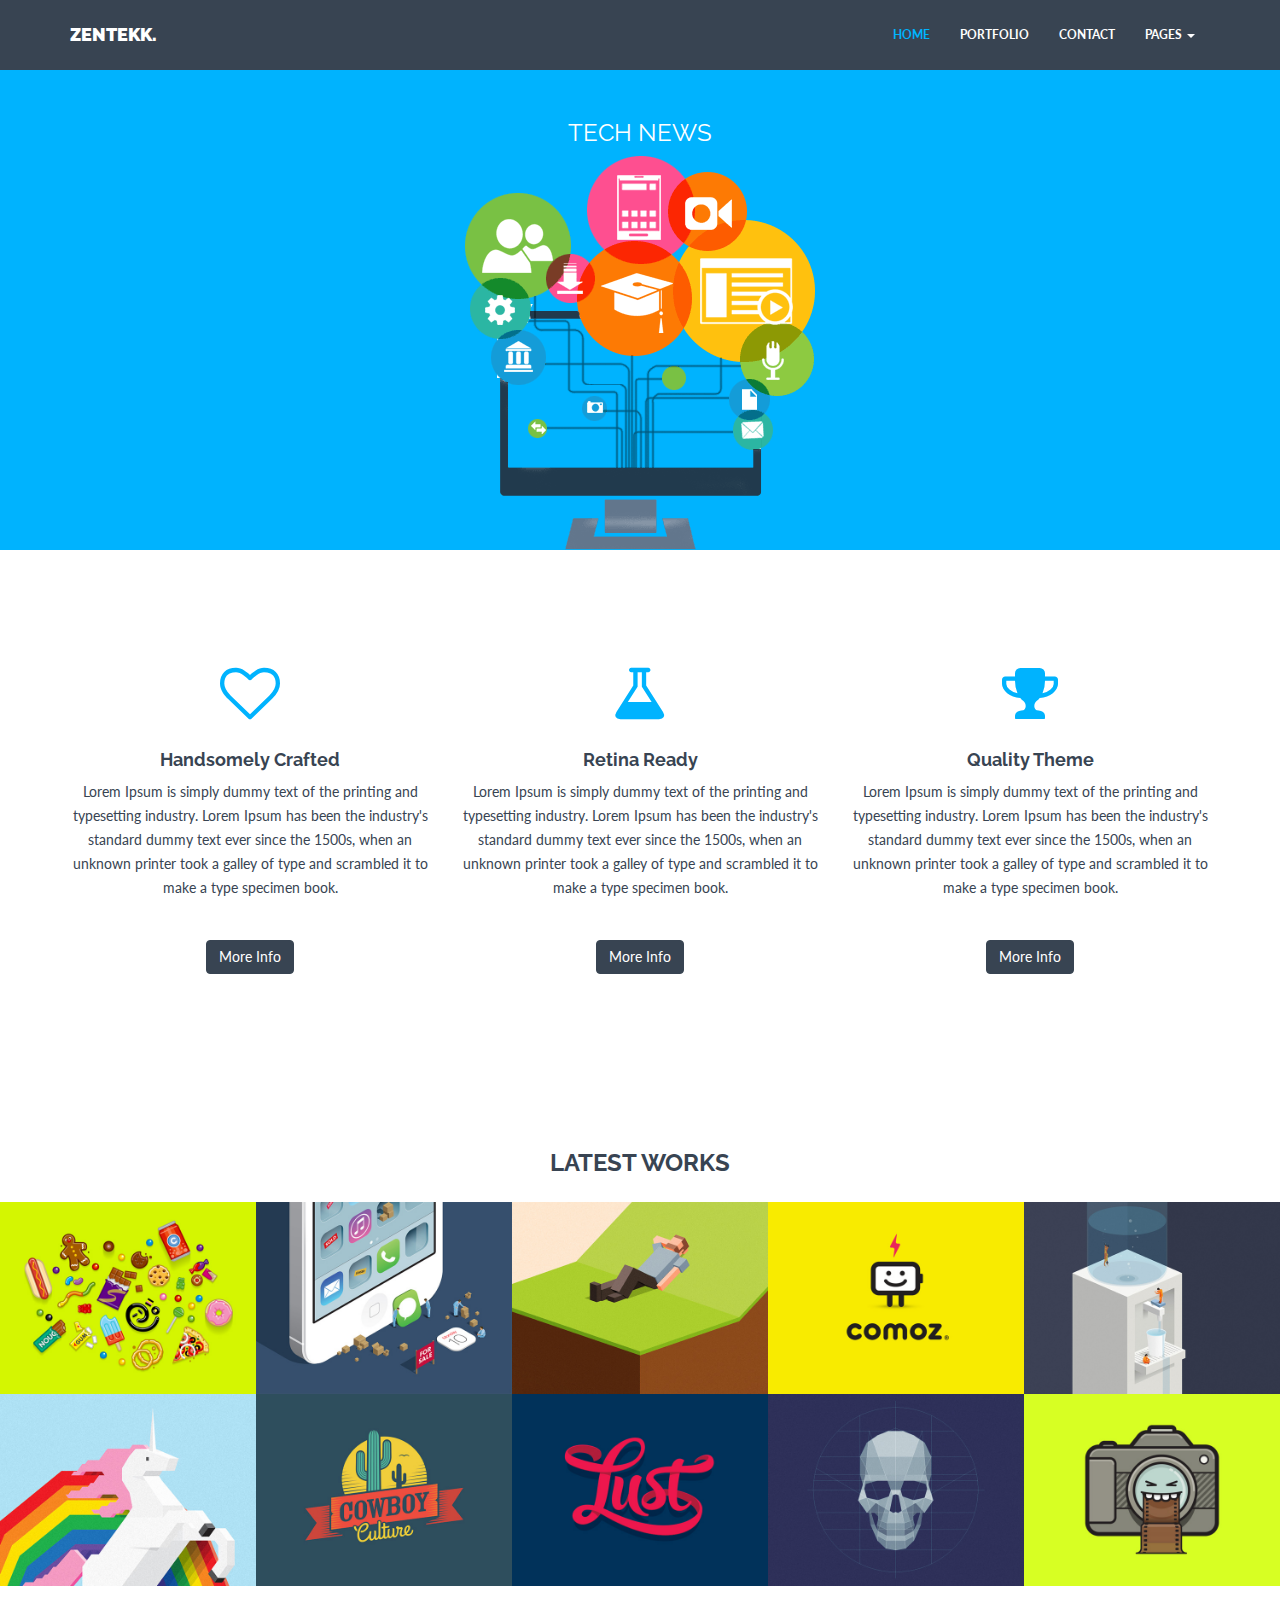
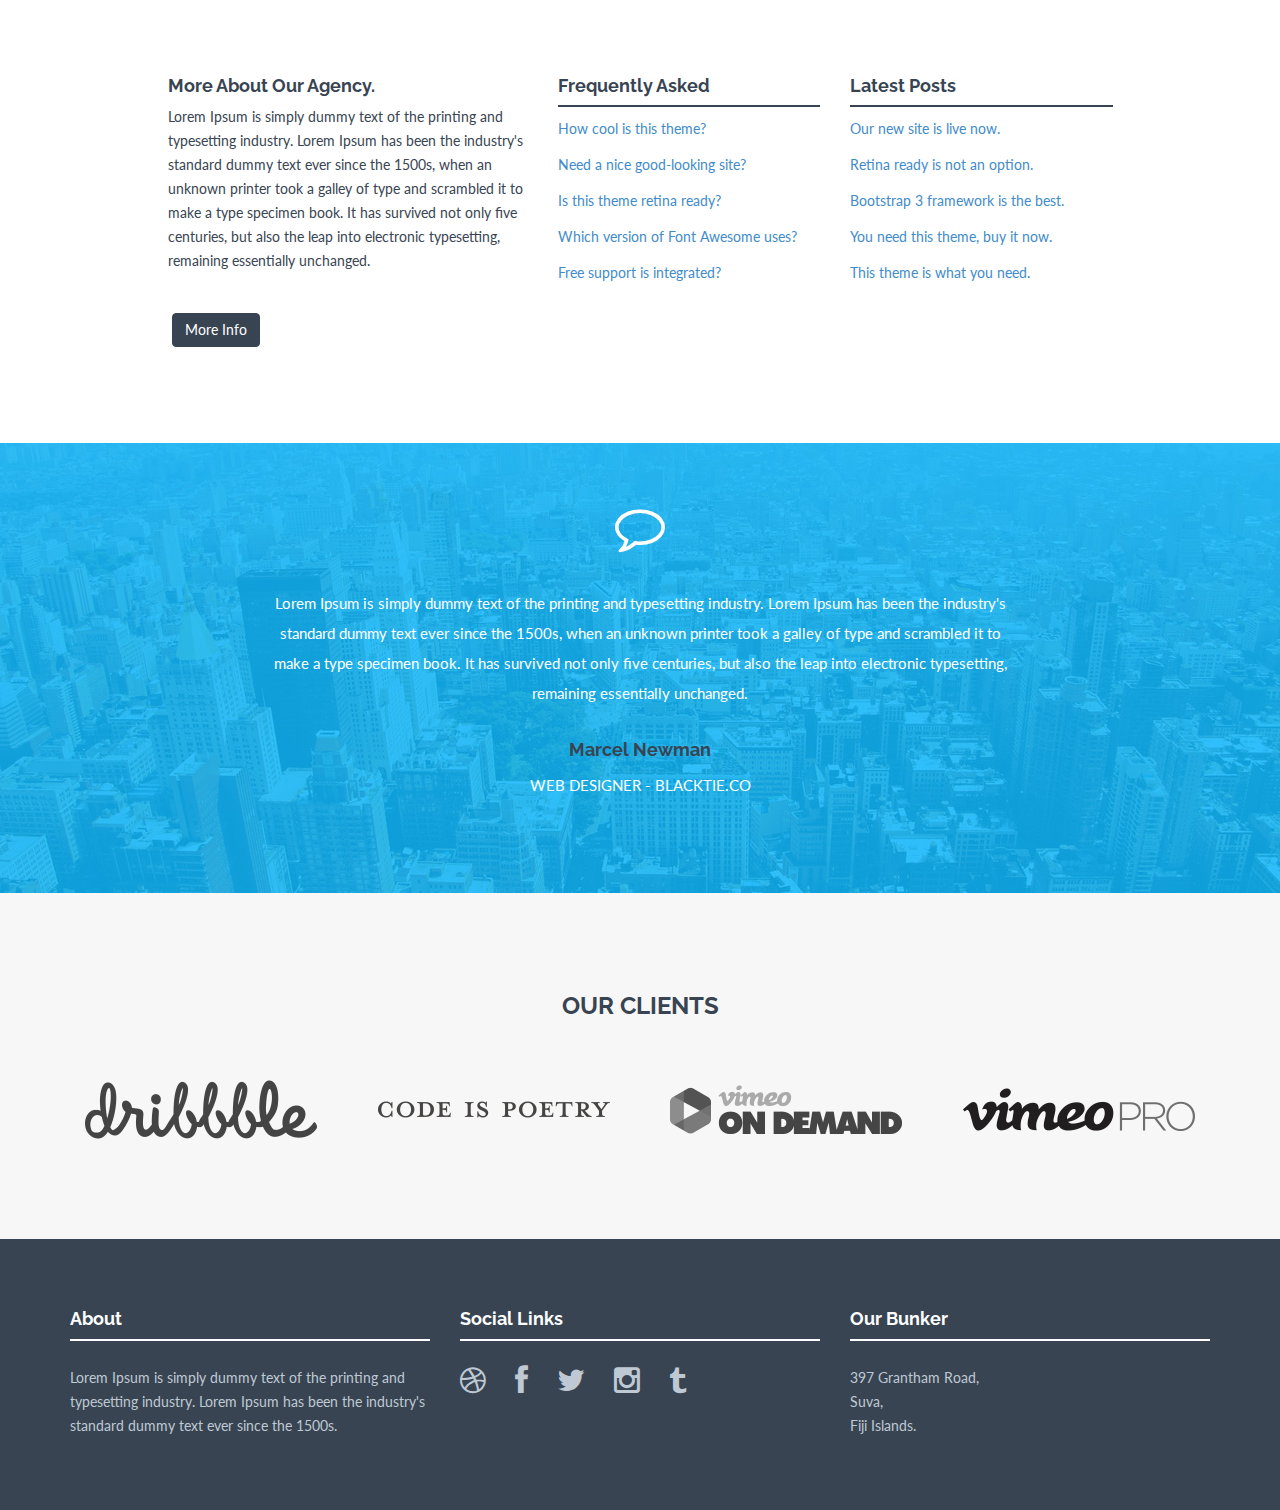
==== index.html @ c306ca48 "web" ====
<!DOCTYPE html>
<html lang="en">
  <head>
    <meta charset="utf-8">
    <meta http-equiv="X-UA-Compatible" content="IE=edge">
    <meta name="viewport" content="width=device-width, initial-scale=1">
    <meta name="description" content="">
    <meta name="author" content="">
    <link rel="shortcut icon" href="assets/ico/favicon.ico">

    <title>Zentekk by: Zainal Ali</title>

    <!-- Bootstrap core CSS -->
    <link href="assets/css/bootstrap.css" rel="stylesheet">

    <!-- Custom styles for this template -->
    <link href="assets/css/style.css" rel="stylesheet">
    <link href="assets/css/font-awesome.min.css" rel="stylesheet">


    <!-- Just for debugging purposes. Don't actually copy this line! -->
    <!--[if lt IE 9]><script src="../../assets/js/ie8-responsive-file-warning.js"></script><![endif]-->

    <!-- HTML5 shim and Respond.js IE8 support of HTML5 elements and media queries -->
    <!--[if lt IE 9]>
      <script src="https://oss.maxcdn.com/libs/html5shiv/3.7.0/html5shiv.js"></script>
      <script src="https://oss.maxcdn.com/libs/respond.js/1.4.2/respond.min.js"></script>
    <![endif]-->
    
    <script src="assets/js/modernizr.js"></script>
  </head>

  <body>

    <!-- Fixed navbar -->
    <div class="navbar navbar-default navbar-fixed-top" role="navigation">
      <div class="container">
        <div class="navbar-header">
          <button type="button" class="navbar-toggle" data-toggle="collapse" data-target=".navbar-collapse">
            <span class="sr-only">Toggle navigation</span>
            <span class="icon-bar"></span>
            <span class="icon-bar"></span>
            <span class="icon-bar"></span>
          </button>
          <a class="navbar-brand" href="index.html">ZENTEKK.</a>
        </div>
        <div class="navbar-collapse collapse navbar-right">
          <ul class="nav navbar-nav">
            <li class="active"><a href="index.html">HOME</a></li>
            <li><a href="portfolio.html">PORTFOLIO</a></li>
            <li><a href="contact.html">CONTACT</a></li>
            <li class="dropdown">
              <a href="#" class="dropdown-toggle" data-toggle="dropdown">PAGES <b class="caret"></b></a>
              <ul class="dropdown-menu">
                <li><a href="blog.html">BLOG</a></li>
                <li><a href="single-post.html">SINGLE POST</a></li>
                <li><a href="portfolio.html">PORTFOLIO</a></li>
                <li><a href="single-project.html">SINGLE PROJECT</a></li>
              </ul>
            </li>
          </ul>
        </div><!--/.nav-collapse -->
      </div>
    </div>

	<!-- *****************************************************************************************************************
	 HEADERWRAP
	 ***************************************************************************************************************** -->
	<div id="headerwrap">
	    <div class="container">
			<div class="row">
				<div class="col-lg-8 col-lg-offset-2">
					<h3>TECH NEWS</h3>				
				</div>
				<div class="col-lg-8 col-lg-offset-2 himg">
					<img src="assets/img/browser.png" class="img-responsive">
				</div>
			</div><!-- /row -->
	    </div> <!-- /container -->
	</div><!-- /headerwrap -->

	<!-- *****************************************************************************************************************
	 SERVICE LOGOS
	 ***************************************************************************************************************** -->
	 <div id="service">
	 	<div class="container">
 			<div class="row centered">
 				<div class="col-md-4">
 					<i class="fa fa-heart-o"></i>
 					<h4>Handsomely Crafted</h4>
 					<p>Lorem Ipsum is simply dummy text of the printing and typesetting industry. Lorem Ipsum has been the industry's standard dummy text ever since the 1500s, when an unknown printer took a galley of type and scrambled it to make a type specimen book.</p>
 					<p><br/><a href="#" class="btn btn-theme">More Info</a></p>
 				</div>
 				<div class="col-md-4">
 					<i class="fa fa-flask"></i>
 					<h4>Retina Ready</h4>
 					<p>Lorem Ipsum is simply dummy text of the printing and typesetting industry. Lorem Ipsum has been the industry's standard dummy text ever since the 1500s, when an unknown printer took a galley of type and scrambled it to make a type specimen book.</p>
 					<p><br/><a href="#" class="btn btn-theme">More Info</a></p>
 				</div>
 				<div class="col-md-4">
 					<i class="fa fa-trophy"></i>
 					<h4>Quality Theme</h4>
 					<p>Lorem Ipsum is simply dummy text of the printing and typesetting industry. Lorem Ipsum has been the industry's standard dummy text ever since the 1500s, when an unknown printer took a galley of type and scrambled it to make a type specimen book.</p>
 					<p><br/><a href="#" class="btn btn-theme">More Info</a></p>
 				</div>		 				
	 		</div>
	 	</div><! --/container -->
	 </div><! --/service -->
	 
	<!-- *****************************************************************************************************************
	 PORTFOLIO SECTION
	 ***************************************************************************************************************** -->
	 <div id="portfoliowrap">
        <h3>LATEST WORKS</h3>

        <div class="portfolio-centered">
            <div class="recentitems portfolio">
				<div class="portfolio-item graphic-design">
					<div class="he-wrap tpl6">
					<img src="assets/img/portfolio/portfolio_09.jpg" alt="">
						<div class="he-view">
							<div class="bg a0" data-animate="fadeIn">
                                <h3 class="a1" data-animate="fadeInDown">A Graphic Design Item</h3>
                                <a data-rel="prettyPhoto" href="assets/img/portfolio/portfolio_09.jpg" class="dmbutton a2" data-animate="fadeInUp"><i class="fa fa-search"></i></a>
                                <a href="single-project.html" class="dmbutton a2" data-animate="fadeInUp"><i class="fa fa-link"></i></a>
                        	</div><!-- he bg -->
						</div><!-- he view -->		
					</div><!-- he wrap -->
				</div><!-- end col-12 -->
                            
                <div class="portfolio-item web-design">
                    <div class="he-wrap tpl6">
					<img src="assets/img/portfolio/portfolio_02.jpg" alt="">
						<div class="he-view">
							<div class="bg a0" data-animate="fadeIn">
                                <h3 class="a1" data-animate="fadeInDown">A Web Design Item</h3>
                                <a data-rel="prettyPhoto" href="assets/img/portfolio/portfolio_02.jpg" class="dmbutton a2" data-animate="fadeInUp"><i class="fa fa-search"></i></a>
                                <a href="single-project.html" class="dmbutton a2" data-animate="fadeInUp"><i class="fa fa-link"></i></a>
                        	</div><!-- he bg -->
						</div><!-- he view -->		
					</div><!-- he wrap -->
				</div><!-- end col-12 -->
        
                <div class="portfolio-item graphic-design">
                    <div class="he-wrap tpl6">
					<img src="assets/img/portfolio/portfolio_03.jpg" alt="">
						<div class="he-view">
							<div class="bg a0" data-animate="fadeIn">
                                <h3 class="a1" data-animate="fadeInDown">A Graphic Design Item</h3>
                                <a data-rel="prettyPhoto" href="assets/img/portfolio/portfolio_03.jpg" class="dmbutton a2" data-animate="fadeInUp"><i class="fa fa-search"></i></a>
                                <a href="single-project.html" class="dmbutton a2" data-animate="fadeInUp"><i class="fa fa-link"></i></a>
                        	</div><!-- he bg -->
						</div><!-- he view -->		
					</div><!-- he wrap -->
				</div><!-- end col-12 -->
        
                <div class="portfolio-item graphic-design">
                    <div class="he-wrap tpl6">
					<img src="assets/img/portfolio/portfolio_04.jpg" alt="">
						<div class="he-view">
							<div class="bg a0" data-animate="fadeIn">
                                <h3 class="a1" data-animate="fadeInDown">A Graphic Design Item</h3>
                                <a data-rel="prettyPhoto" href="assets/img/portfolio/portfolio_04.jpg" class="dmbutton a2" data-animate="fadeInUp"><i class="fa fa-search"></i></a>
                                <a href="single-project.html" class="dmbutton a2" data-animate="fadeInUp"><i class="fa fa-link"></i></a>
                        	</div><!-- he bg -->
						</div><!-- he view -->		
					</div><!-- he wrap -->
				</div><!-- end col-12 -->
                                        
                <div class="portfolio-item books">
                    <div class="he-wrap tpl6">
					<img src="assets/img/portfolio/portfolio_05.jpg" alt="">
						<div class="he-view">
							<div class="bg a0" data-animate="fadeIn">
                                <h3 class="a1" data-animate="fadeInDown">A Book Design Item</h3>
                                <a data-rel="prettyPhoto" href="assets/img/portfolio/portfolio_05.jpg" class="dmbutton a2" data-animate="fadeInUp"><i class="fa fa-search"></i></a>
                                <a href="single-project.html" class="dmbutton a2" data-animate="fadeInUp"><i class="fa fa-link"></i></a>
                        	</div><!-- he bg -->
						</div><!-- he view -->		
					</div><!-- he wrap -->
				</div><!-- end col-12 -->
                                        
                <div class="portfolio-item graphic-design">
                    <div class="he-wrap tpl6">
					<img src="assets/img/portfolio/portfolio_06.jpg" alt="">
						<div class="he-view">
							<div class="bg a0" data-animate="fadeIn">
                                <h3 class="a1" data-animate="fadeInDown">A Graphic Design Item</h3>
                                <a data-rel="prettyPhoto" href="assets/img/portfolio/portfolio_06.jpg" class="dmbutton a2" data-animate="fadeInUp"><i class="fa fa-search"></i></a>
                                <a href="single-project.html" class="dmbutton a2" data-animate="fadeInUp"><i class="fa fa-link"></i></a>
                        	</div><!-- he bg -->
						</div><!-- he view -->		
					</div><!-- he wrap -->
				</div><!-- end col-12 -->
                    
                <div class="portfolio-item books">
                    <div class="he-wrap tpl6">
					<img src="assets/img/portfolio/portfolio_07.jpg" alt="">
						<div class="he-view">
							<div class="bg a0" data-animate="fadeIn">
                                <h3 class="a1" data-animate="fadeInDown">A Book Design Item</h3>
                                <a data-rel="prettyPhoto" href="assets/img/portfolio/portfolio_07.jpg" class="dmbutton a2" data-animate="fadeInUp"><i class="fa fa-search"></i></a>
                                <a href="single-project.html" class="dmbutton a2" data-animate="fadeInUp"><i class="fa fa-link"></i></a>
                        	</div><!-- he bg -->
						</div><!-- he view -->		
					</div><!-- he wrap -->
				</div><!-- end col-12 -->
                    
                <div class="portfolio-item graphic-design">
                    <div class="he-wrap tpl6">
					<img src="assets/img/portfolio/portfolio_08.jpg" alt="">
						<div class="he-view">
							<div class="bg a0" data-animate="fadeIn">
                                <h3 class="a1" data-animate="fadeInDown">A Graphic Design Item</h3>
                                <a data-rel="prettyPhoto" href="assets/img/portfolio/portfolio_08.jpg" class="dmbutton a2" data-animate="fadeInUp"><i class="fa fa-search"></i></a>
                                <a href="single-project.html" class="dmbutton a2" data-animate="fadeInUp"><i class="fa fa-link"></i></a>
                        	</div><!-- he bg -->
						</div><!-- he view -->		
					</div><!-- he wrap -->
				</div><!-- end col-12 -->
                                        
                <div class="portfolio-item web-design">
                    <div class="he-wrap tpl6">
					<img src="assets/img/portfolio/portfolio_01.jpg" alt="">
						<div class="he-view">
							<div class="bg a0" data-animate="fadeIn">
                                <h3 class="a1" data-animate="fadeInDown">A Web Design Item</h3>
                                <a data-rel="prettyPhoto" href="assets/img/portfolio/portfolio_01.jpg" class="dmbutton a2" data-animate="fadeInUp"><i class="fa fa-search"></i></a>
                                <a href="single-project.html" class="dmbutton a2" data-animate="fadeInUp"><i class="fa fa-link"></i></a>
                        	</div><!-- he bg -->
						</div><!-- he view -->		
					</div><!-- he wrap -->
				</div><!-- end col-12 -->
    
			<div class="portfolio-item books">
                <div class="he-wrap tpl6">
					<img src="assets/img/portfolio/portfolio_10.jpg" alt="">
						<div class="he-view">
							<div class="bg a0" data-animate="fadeIn">
                                <h3 class="a1" data-animate="fadeInDown">A Book Design Item</h3>
                                <a data-rel="prettyPhoto" href="assets/img/portfolio/portfolio_10.jpg" class="dmbutton a2" data-animate="fadeInUp"><i class="fa fa-search"></i></a>
                                <a href="single-project.html" class="dmbutton a2" data-animate="fadeInUp"><i class="fa fa-link"></i></a>
                        	</div><!-- he bg -->
						</div><!-- he view -->		
					</div><!-- he wrap -->
				</div><!-- end col-12 -->
                    
            </div><!-- portfolio -->
        </div><!-- portfolio container -->
	 </div><!--/Portfoliowrap -->
	 
	 
	<!-- *****************************************************************************************************************
	 MIDDLE CONTENT
	 ***************************************************************************************************************** -->

	 <div class="container mtb">
	 	<div class="row">
	 		<div class="col-lg-4 col-lg-offset-1">
		 		<h4>More About Our Agency.</h4>
		 		<p>Lorem Ipsum is simply dummy text of the printing and typesetting industry. Lorem Ipsum has been the industry's standard dummy text ever since the 1500s, when an unknown printer took a galley of type and scrambled it to make a type specimen book. It has survived not only five centuries, but also the leap into electronic typesetting, remaining essentially unchanged. </p>
 				<p><br/><a href="about.html" class="btn btn-theme">More Info</a></p>
	 		</div>
	 		
	 		<div class="col-lg-3">
	 			<h4>Frequently Asked</h4>
	 			<div class="hline"></div>
	 			<p><a href="#">How cool is this theme?</a></p>
	 			<p><a href="#">Need a nice good-looking site?</a></p>
	 			<p><a href="#">Is this theme retina ready?</a></p>
	 			<p><a href="#">Which version of Font Awesome uses?</a></p>
	 			<p><a href="#">Free support is integrated?</a></p>
	 		</div>
	 		
	 		<div class="col-lg-3">
	 			<h4>Latest Posts</h4>
	 			<div class="hline"></div>
	 			<p><a href="single-post.html">Our new site is live now.</a></p>
	 			<p><a href="single-post.html">Retina ready is not an option.</a></p>
	 			<p><a href="single-post.html">Bootstrap 3 framework is the best.</a></p>
	 			<p><a href="single-post.html">You need this theme, buy it now.</a></p>
	 			<p><a href="single-post.html">This theme is what you need.</a></p>
	 		</div>
	 		
	 	</div><! --/row -->
	 </div><! --/container -->
	 
	<!-- *****************************************************************************************************************
	 TESTIMONIALS
	 ***************************************************************************************************************** -->
	 <div id="twrap">
	 	<div class="container centered">
	 		<div class="row">
	 			<div class="col-lg-8 col-lg-offset-2">
	 			<i class="fa fa-comment-o"></i>
	 			<p>Lorem Ipsum is simply dummy text of the printing and typesetting industry. Lorem Ipsum has been the industry's standard dummy text ever since the 1500s, when an unknown printer took a galley of type and scrambled it to make a type specimen book. It has survived not only five centuries, but also the leap into electronic typesetting, remaining essentially unchanged.</p>
	 			<h4><br/>Marcel Newman</h4>
	 			<p>WEB DESIGNER - BLACKTIE.CO</p>
	 			</div>
	 		</div><! --/row -->
	 	</div><! --/container -->
	 </div><! --/twrap -->
	 
	<!-- *****************************************************************************************************************
	 OUR CLIENTS
	 ***************************************************************************************************************** -->
	 <div id="cwrap">
		 <div class="container">
		 	<div class="row centered">
			 	<h3>OUR CLIENTS</h3>
			 	<div class="col-lg-3 col-md-3 col-sm-3">
			 		<img src="assets/img/clients/client01.png" class="img-responsive">
			 	</div>
			 	<div class="col-lg-3 col-md-3 col-sm-3">
			 		<img src="assets/img/clients/client02.png" class="img-responsive">
			 	</div>
			 	<div class="col-lg-3 col-md-3 col-sm-3">
			 		<img src="assets/img/clients/client03.png" class="img-responsive">
			 	</div>
			 	<div class="col-lg-3 col-md-3 col-sm-3">
			 		<img src="assets/img/clients/client04.png" class="img-responsive">
			 	</div>
		 	</div><! --/row -->
		 </div><! --/container -->
	 </div><! --/cwrap -->

	<!-- *****************************************************************************************************************
	 FOOTER
	 ***************************************************************************************************************** -->
	 <div id="footerwrap">
	 	<div class="container">
		 	<div class="row">
		 		<div class="col-lg-4">
		 			<h4>About</h4>
		 			<div class="hline-w"></div>
		 			<p>Lorem Ipsum is simply dummy text of the printing and typesetting industry. Lorem Ipsum has been the industry's standard dummy text ever since the 1500s.</p>
		 		</div>
		 		<div class="col-lg-4">
		 			<h4>Social Links</h4>
		 			<div class="hline-w"></div>
		 			<p>
		 				<a href="#"><i class="fa fa-dribbble"></i></a>
		 				<a href="#"><i class="fa fa-facebook"></i></a>
		 				<a href="#"><i class="fa fa-twitter"></i></a>
		 				<a href="#"><i class="fa fa-instagram"></i></a>
		 				<a href="#"><i class="fa fa-tumblr"></i></a>
		 			</p>
		 		</div>
		 		<div class="col-lg-4">
		 			<h4>Our Bunker</h4>
		 			<div class="hline-w"></div>
		 			<p>
		 				397 Grantham Road,<br/>
		 				Suva,<br/>
		 				Fiji Islands.<br/>
		 			</p>
		 		</div>
		 	
		 	</div><! --/row -->
	 	</div><! --/container -->
	 </div><! --/footerwrap -->
	 
    <!-- Bootstrap core JavaScript
    ================================================== -->
    <!-- Placed at the end of the document so the pages load faster -->
    <script src="https://ajax.googleapis.com/ajax/libs/jquery/1.11.0/jquery.min.js"></script>
    <script src="assets/js/bootstrap.min.js"></script>
	<script src="assets/js/retina-1.1.0.js"></script>
	<script src="assets/js/jquery.hoverdir.js"></script>
	<script src="assets/js/jquery.hoverex.min.js"></script>
	<script src="assets/js/jquery.prettyPhoto.js"></script>
  	<script src="assets/js/jquery.isotope.min.js"></script>
  	<script src="assets/js/custom.js"></script>


    <script>
// Portfolio
(function($) {
	"use strict";
	var $container = $('.portfolio'),
		$items = $container.find('.portfolio-item'),
		portfolioLayout = 'fitRows';
		
		if( $container.hasClass('portfolio-centered') ) {
			portfolioLayout = 'masonry';
		}
				
		$container.isotope({
			filter: '*',
			animationEngine: 'best-available',
			layoutMode: portfolioLayout,
			animationOptions: {
			duration: 750,
			easing: 'linear',
			queue: false
		},
		masonry: {
		}
		}, refreshWaypoints());
		
		function refreshWaypoints() {
			setTimeout(function() {
			}, 1000);   
		}
				
		$('nav.portfolio-filter ul a').on('click', function() {
				var selector = $(this).attr('data-filter');
				$container.isotope({ filter: selector }, refreshWaypoints());
				$('nav.portfolio-filter ul a').removeClass('active');
				$(this).addClass('active');
				return false;
		});
		
		function getColumnNumber() { 
			var winWidth = $(window).width(), 
			columnNumber = 1;
		
			if (winWidth > 1200) {
				columnNumber = 5;
			} else if (winWidth > 950) {
				columnNumber = 4;
			} else if (winWidth > 600) {
				columnNumber = 3;
			} else if (winWidth > 400) {
				columnNumber = 2;
			} else if (winWidth > 250) {
				columnNumber = 1;
			}
				return columnNumber;
			}       
			
			function setColumns() {
				var winWidth = $(window).width(), 
				columnNumber = getColumnNumber(), 
				itemWidth = Math.floor(winWidth / columnNumber);
				
				$container.find('.portfolio-item').each(function() { 
					$(this).css( { 
					width : itemWidth + 'px' 
				});
			});
		}
		
		function setPortfolio() { 
			setColumns();
			$container.isotope('reLayout');
		}
			
		$container.imagesLoaded(function () { 
			setPortfolio();
		});
		
		$(window).on('resize', function () { 
		setPortfolio();          
	});
})(jQuery);
</script>
  </body>
</html>
---- assets/css/style.css ----
/*	################################################################

	Author: Carlos Alvarez
	URL: http://alvarez.is

	Project Name: SOLID - Bootstrap 3 Theme
	Version: 1.0
	URL: http://alvarez.is
	
################################################################# */ 
@import url(http://fonts.googleapis.com/css?family=Raleway:400,700,900);
@import url(http://fonts.googleapis.com/css?family=Lato:400,900);
@import url("prettyPhoto.css") screen;
@import url("hoverex-all.css") screen;

/*	################################################################
	1. GENERAL STRUCTURES
################################################################# */
	* { 
		margin: 0;
		padding: 0px;
	} 

body { 
	background: #ffffff; 
	margin: 0; 
	height: 100%; 
	color: #384452;
	font-family: 'Lato', sans-serif;
	font-weight: 400;
	}

h1, h2, h3, h4, h5, h6 {
	font-family: 'Raleway', sans-serif;
	font-weight: 700;
}

p { 
	padding: 0; 
	margin-bottom: 12px; 
	font-family: 'Lato', sans-serif;
	font-weight: 400;
	font-size: 14px; 
	line-height: 24px;
	color: #384452; 
	margin-top: 10px; 
}

img {
	height: auto;
	max-width: 100%;
}

a { 
	padding: 0;
	margin: 0;
	text-decoration: none; 
	-webkit-transition: background-color .4s linear, color .4s linear;
	-moz-transition: background-color .4s linear, color .4s linear;
	-o-transition: background-color .4s linear, color .4s linear;
	-ms-transition: background-color .4s linear, color .4s linear;
	transition: background-color .4s linear, color .4s linear;
}
a:hover,
a:focus {
  text-decoration: none;
  color:#01b2fe;
}

::-moz-selection  {
	color: #fff;
	text-shadow:none;
	background:#2B2E31;
}
::selection {
	color: #fff;
	text-shadow:none;
	background:#2B2E31;
}

.centered {
	text-align: center
}

/*	################################################################
	BOOTSTRAP MODIFICATIONS & TWEAKS
################################################################# */
.navbar {
	min-height: 70px;
	padding-top: 10px;
	margin-bottom: 0px;
}

.navbar-brand {
	font-family: 'Raleway', sans-serif;
	font-weight: 900;
}

.navbar-header .navbar-brand {
	color: white;
}

.navbar-default .navbar-nav > li > a {
	color: white;
	font-weight: 700;
	font-size: 12px;
}

.navbar-default .navbar-nav > li > a:hover {
	color: #00b3fe;
}

.navbar-default .navbar-nav > .active > a, .navbar-default .navbar-nav > .active > a:hover, .navbar-default .navbar-nav > .active > a:focus {
	color: #00b3fe;
	background-color: transparent;
}

.navbar-default {
	background-color: #384452;
	border-color: transparent;
}

.dropdown-menu {
	background: #384452;
}

.dropdown-menu > li > a {
	color: white;
	font-weight: 700;
	font-size: 12px;
}

.btn-theme {
  color: #fff;
  background-color: #384452;
  border-color: #384452;
  margin: 4px;
}
.btn-theme:hover,
.btn-theme:focus,
.btn-theme:active,
.btn-theme.active,
.open .dropdown-toggle.btn-theme {
  color: #fff;
  background-color: #00b3fe;
  border-color: #00b3fe;
}

.dmbutton:hover,
.dmbutton:active,
.dmbutton:focus{
	color: #ffffff;
	background-color: #222222;
	border-color: #ffffff;
}
.dmbutton {
	background:rgba(0, 0, 0, 0);
	border: 1px solid #ffffff;
	color: #ffffff;
	-webkit-border-radius: 2px;
	border-radius: 2px;
	padding-top: 1.025rem;
	padding-right: 2.25rem;
	letter-spacing:0.85px;
	padding-bottom: 1.0875rem;
	padding-left: 2.25rem;
	font-size: 1.55rem;
	cursor: pointer;
	font-weight: normal;
	line-height: normal;
	margin: 0 0 1.25rem;
	text-decoration: none;
	text-align: center;
	display: inline-block;
	-webkit-transition: background-color 300ms ease-out;
	-moz-transition: background-color 300ms ease-out;
	transition: background-color 300ms ease-out;
	-webkit-appearance: none;
	font-weight: normal !important;
}

.mtb {
	margin-top: 80px;
	margin-bottom: 80px;
}

.mb {
	margin-bottom: 60px;
}

.mt {
	margin-top: 60px;
}

.hline {
	border-bottom: 2px solid #384452;
}

.hline-w {
	border-bottom: 2px solid #ffffff;
	margin-bottom: 25px;
}
/*	################################################################
	SITE WRAPS
################################################################# */

#headerwrap {
	background-color: #00b3fe;
	min-height: 550px;
	padding-top: 100px;
	padding-bottom: 0px;
	text-align: center;
}

#headerwrap h3, h5 {
	color: white;
	font-weight: 400;
}

#headerwrap h1 {
	color: white;
	margin-bottom: 25px;
}

#headerwrap .img-responsive {
	margin: 0 auto;
}

/* Services Wrap */
#service {
	margin-top: 100px;
	margin-bottom: 80px;
}

#service i {
	color: #00b3fe;
	font-size: 60px;
	padding: 15px;
}

/* Portfolio Wrap */
#portfoliowrap {
	padding-top: 60px;
	margin-bottom: 60px;
	display: block;
	text-align: center
}

#portfoliowrap h3 {
	margin-bottom: 25px;
}

.portfolio {
	padding:0 !important;
	margin:0 !important;
	display:block;
}


.portfolio-item .title:before {border-radius:0; display:none}
.portfolio-item p {margin:0px 0 30px;}
.portfolio-item h3 {margin:-10px 0 10px; font-size:16px; text-transform:uppercase;}


.tpl6 h3
{
	color:#fff;
	margin:0;
	padding:40px 5px 0;
	font-size:16px;
	text-transform:uppercase;
}
.tpl6 .dmbutton
{
	display:inline-block;
	margin:30px 5px 20px 5px;
	font-size:13px;
}

.tpl6 .bg
{
	height:100%;
	width:100%;
	background-color:#00b3fe;
	background-color:rgba(0,179,254,.9);
	text-align:center;
}

/* Testimonials Wrap */
#twrap {
	background: url(../img/t-back.jpg) no-repeat center top;
	margin-top: 0px;
	padding-top:60px;
	text-align:center;
	background-attachment: relative;
	background-position: center center;
	min-height: 450px;
	width: 100%;
	
    -webkit-background-size: 100%;
    -moz-background-size: 100%;
    -o-background-size: 100%;
    background-size: 100%;

    -webkit-background-size: cover;
    -moz-background-size: cover;
    -o-background-size: cover;
    background-size: cover;
}

#twrap i {
	font-size: 50px;
	color: white;
	margin-bottom: 25px;
}

#twrap p {
	color: white;
	font-size: 15px;
	line-height: 30px;
}

/* clients logo */
#cwrap {
	background: #f7f7f7;
	margin-top: 0px;
	padding-top: 80px;
	padding-bottom: 100px;
}

#cwrap h3 {
	margin-bottom: 60px;
}

/* Footer */
#footerwrap {
	padding-top: 60px;
	padding-bottom: 60px;
	background: #384452;
}

#footerwrap p {
	color: #bfc9d3;
}

#footerwrap h4 {
	color: white;
}

#footerwrap i {
	font-size: 30px;
	color: #bfc9d3;
	padding-right: 25px;
}

#footerwrap i:hover {
	color: #00b3fe
}

/*	################################################################
	PAGE CONFIGURATIONS
################################################################# */
/* General Tweaks */

#blue {
	background: #00b3fe;
	margin-top: 60px;
	margin-bottom: 60px;
	padding-top: 25px;
	padding-bottom: 25px;
}

#blue h3 {
	color: white;
	margin-left: 15px;
}

.ctitle {
	color: #00b3fe;
	font-weight: 700;
	margin-bottom: 15px;
}

csmall {
	font-size: 12px;
	color: #b3b3b3;
}
csmall2 {
	font-size: 12px;
	color: #f39c12
}

.spacing {
	margin-top: 40px;
	margin-bottom: 40px;
}

.badge-theme {
	background: #00b3fe;
}

/* Contact Page */
#contactwrap {
	background: url(../img/contact.jpg) no-repeat center top;
	margin-top: -60px;
	padding-top:0px;
	text-align:center;
	background-attachment: relative;
	background-position: center center;
	min-height: 400px;
	width: 100%;
	
    -webkit-background-size: 100%;
    -moz-background-size: 100%;
    -o-background-size: 100%;
    background-size: 100%;

    -webkit-background-size: cover;
    -moz-background-size: cover;
    -o-background-size: cover;
    background-size: cover;
}

/* Blog Page */
.popular-posts { 
	margin: 0px;
	padding-left: 0px;
	}
	
.popular-posts li {
	list-style: none; 
	margin-bottom: 20px; 
	min-height: 70px;
}
.popular-posts li a, 
.popular-posts li a:hover {
	color:#2f2f2f; 
	text-decoration: none;
	}
	
.popular-posts li img {
	float: left; 
	margin-right: 20px;
	}
	
.popular-posts li em {
	font-family: 'Lato', sans-serif;
	font-size: 12px;
	color: #b3b3b3
	}

.popular-posts p {
	line-height: normal;
	margin-bottom: auto;
}	

.share i {
	padding-right: 15px;
	font-size: 18px;
}
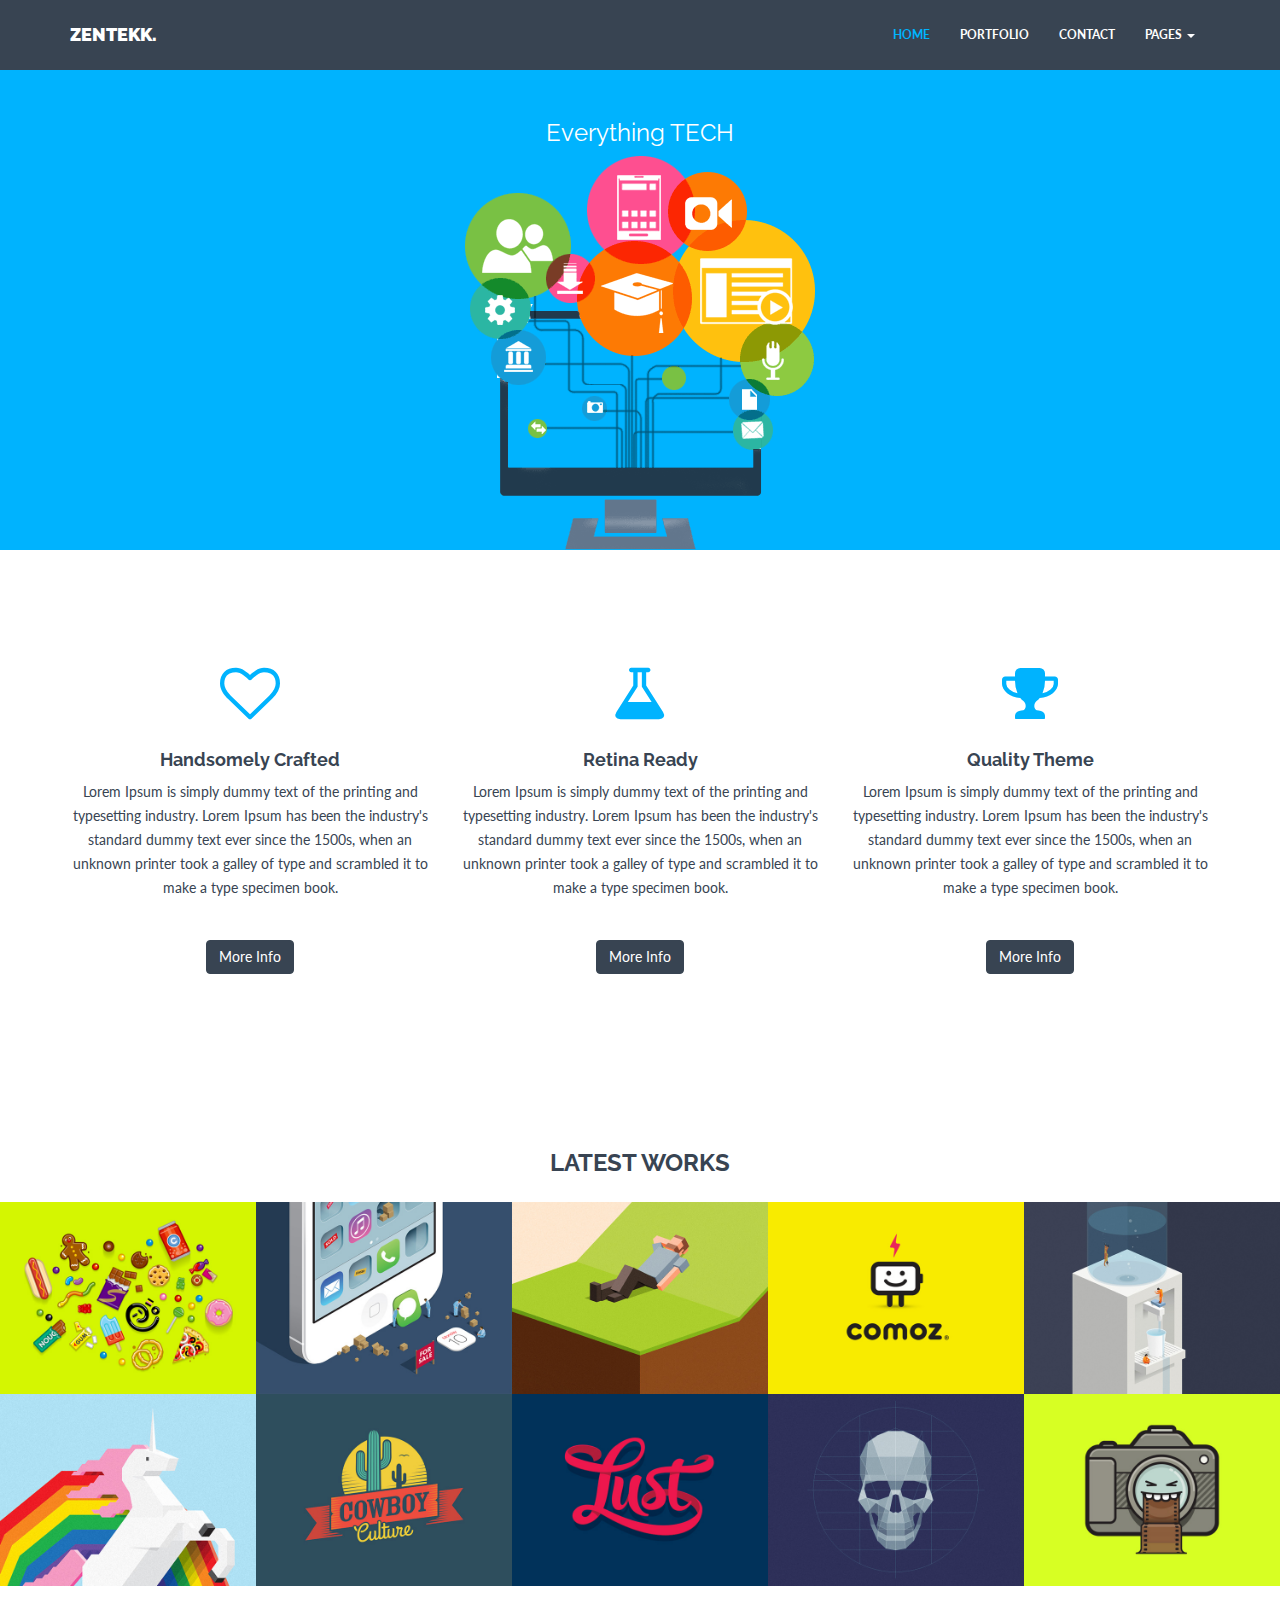
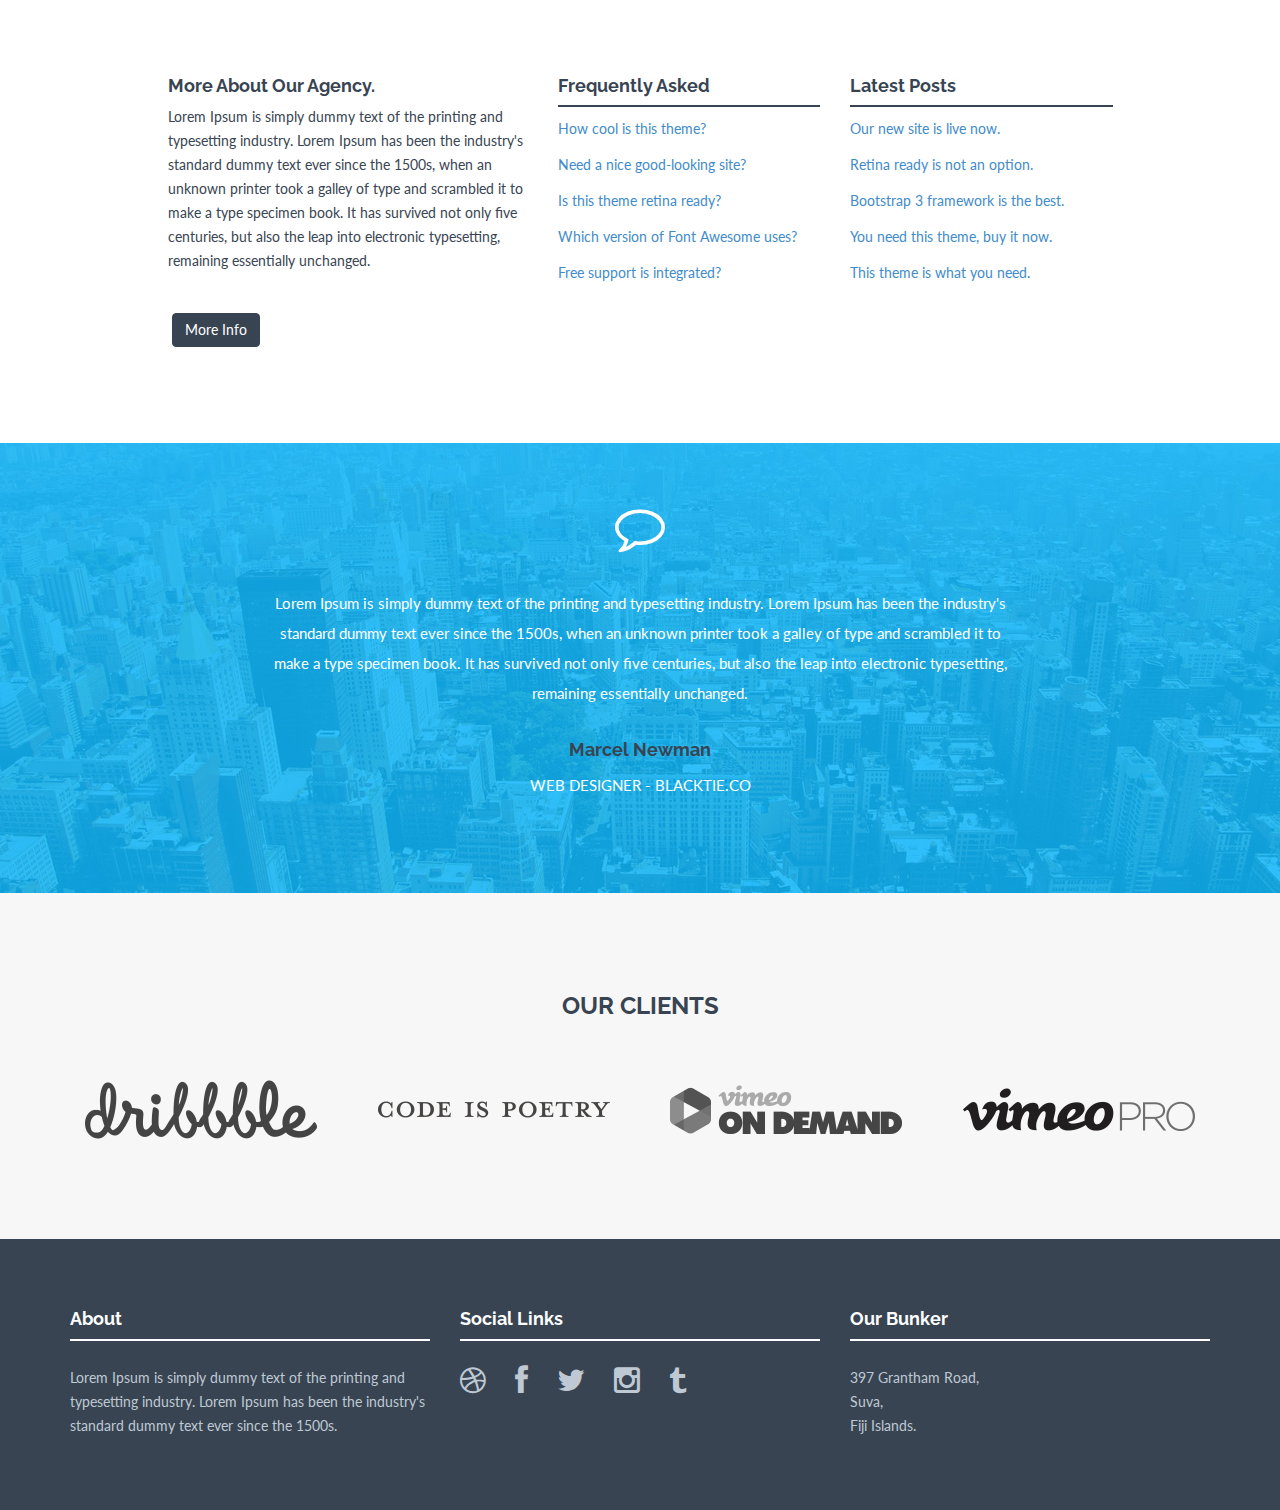
==== commit 46362c91: "Update index.html" ====
--- a/index.html
+++ b/index.html
@@ -70,7 +70,7 @@
 	    <div class="container">
 			<div class="row">
 				<div class="col-lg-8 col-lg-offset-2">
-					<h3>TECH NEWS</h3>				
+					<h3>Everything TECH</h3>				
 				</div>
 				<div class="col-lg-8 col-lg-offset-2 himg">
 					<img src="assets/img/browser.png" class="img-responsive">
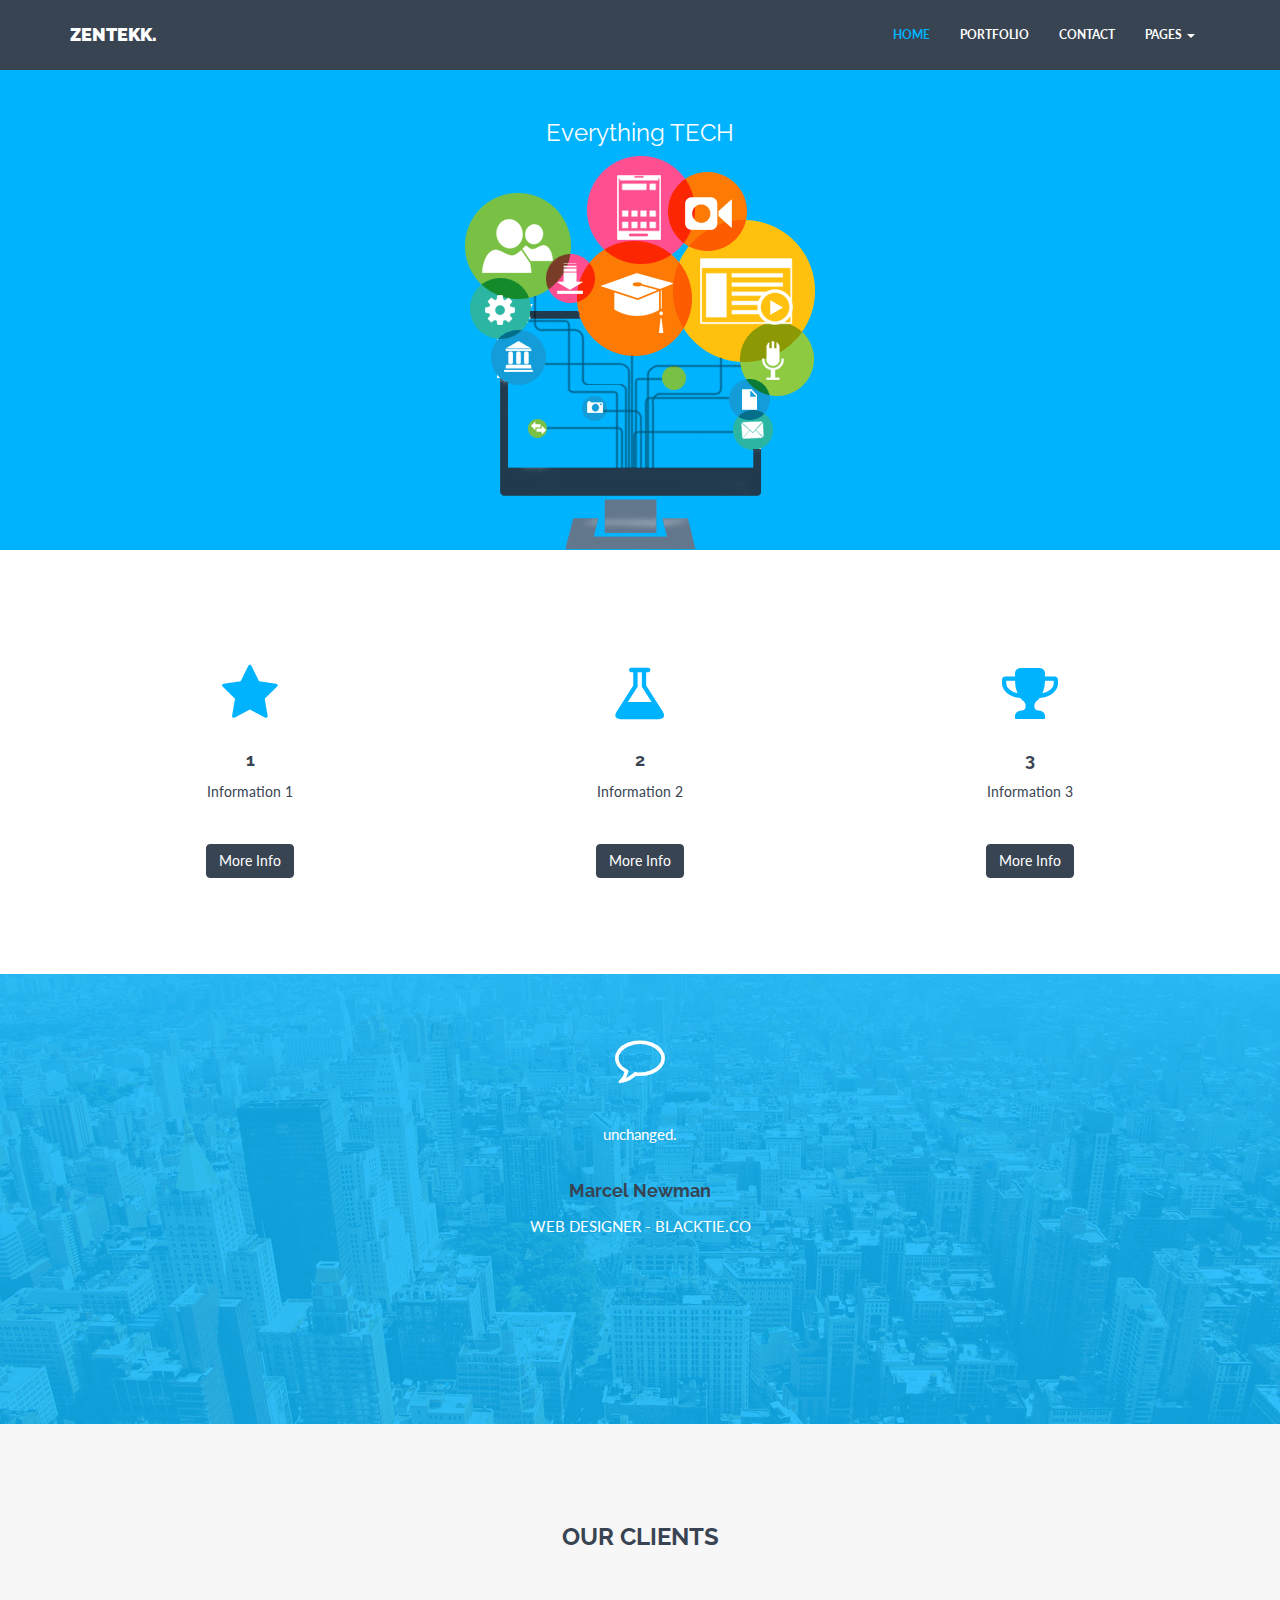
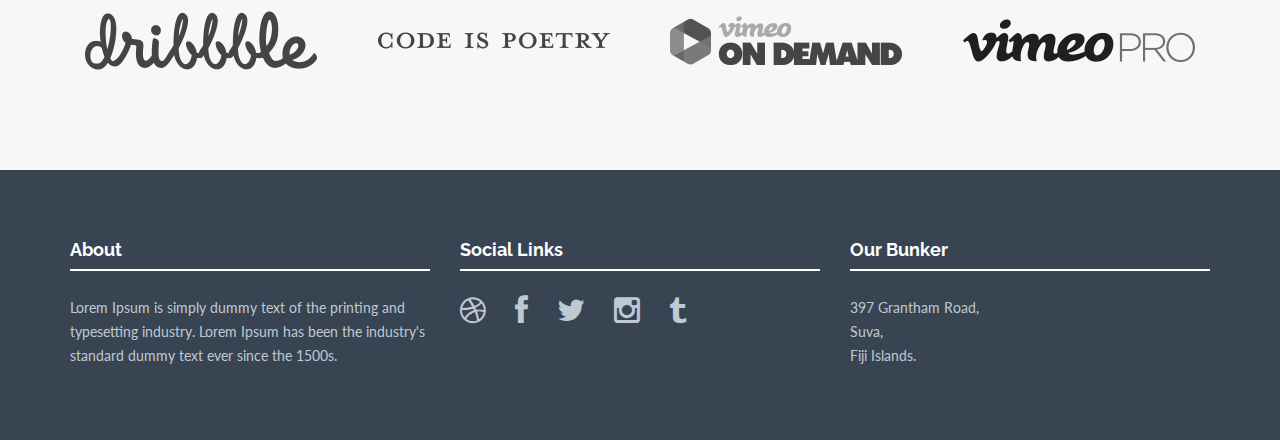
==== commit ef41a6fc: "Add files via upload" ====
--- a/index.html
+++ b/index.html
@@ -79,6 +79,7 @@
 	    </div> <!-- /container -->
 	</div><!-- /headerwrap -->
 
+	
 	<!-- *****************************************************************************************************************
 	 SERVICE LOGOS
 	 ***************************************************************************************************************** -->
@@ -86,204 +87,28 @@
 	 	<div class="container">
  			<div class="row centered">
  				<div class="col-md-4">
- 					<i class="fa fa-heart-o"></i>
- 					<h4>Handsomely Crafted</h4>
- 					<p>Lorem Ipsum is simply dummy text of the printing and typesetting industry. Lorem Ipsum has been the industry's standard dummy text ever since the 1500s, when an unknown printer took a galley of type and scrambled it to make a type specimen book.</p>
+ 					<i class="fa fa-star"></i>
+ 					<h4>1</h4>
+ 					<p>Information 1</p>
  					<p><br/><a href="#" class="btn btn-theme">More Info</a></p>
  				</div>
  				<div class="col-md-4">
  					<i class="fa fa-flask"></i>
- 					<h4>Retina Ready</h4>
- 					<p>Lorem Ipsum is simply dummy text of the printing and typesetting industry. Lorem Ipsum has been the industry's standard dummy text ever since the 1500s, when an unknown printer took a galley of type and scrambled it to make a type specimen book.</p>
+ 					<h4>2</h4>
+ 					<p>Information 2</p>
  					<p><br/><a href="#" class="btn btn-theme">More Info</a></p>
  				</div>
  				<div class="col-md-4">
  					<i class="fa fa-trophy"></i>
- 					<h4>Quality Theme</h4>
- 					<p>Lorem Ipsum is simply dummy text of the printing and typesetting industry. Lorem Ipsum has been the industry's standard dummy text ever since the 1500s, when an unknown printer took a galley of type and scrambled it to make a type specimen book.</p>
+ 					<h4>3</h4>
+ 					<p>Information 3</p>
  					<p><br/><a href="#" class="btn btn-theme">More Info</a></p>
  				</div>		 				
 	 		</div>
 	 	</div><! --/container -->
 	 </div><! --/service -->
-	 
-	<!-- *****************************************************************************************************************
-	 PORTFOLIO SECTION
-	 ***************************************************************************************************************** -->
-	 <div id="portfoliowrap">
-        <h3>LATEST WORKS</h3>
-
-        <div class="portfolio-centered">
-            <div class="recentitems portfolio">
-				<div class="portfolio-item graphic-design">
-					<div class="he-wrap tpl6">
-					<img src="assets/img/portfolio/portfolio_09.jpg" alt="">
-						<div class="he-view">
-							<div class="bg a0" data-animate="fadeIn">
-                                <h3 class="a1" data-animate="fadeInDown">A Graphic Design Item</h3>
-                                <a data-rel="prettyPhoto" href="assets/img/portfolio/portfolio_09.jpg" class="dmbutton a2" data-animate="fadeInUp"><i class="fa fa-search"></i></a>
-                                <a href="single-project.html" class="dmbutton a2" data-animate="fadeInUp"><i class="fa fa-link"></i></a>
-                        	</div><!-- he bg -->
-						</div><!-- he view -->		
-					</div><!-- he wrap -->
-				</div><!-- end col-12 -->
-                            
-                <div class="portfolio-item web-design">
-                    <div class="he-wrap tpl6">
-					<img src="assets/img/portfolio/portfolio_02.jpg" alt="">
-						<div class="he-view">
-							<div class="bg a0" data-animate="fadeIn">
-                                <h3 class="a1" data-animate="fadeInDown">A Web Design Item</h3>
-                                <a data-rel="prettyPhoto" href="assets/img/portfolio/portfolio_02.jpg" class="dmbutton a2" data-animate="fadeInUp"><i class="fa fa-search"></i></a>
-                                <a href="single-project.html" class="dmbutton a2" data-animate="fadeInUp"><i class="fa fa-link"></i></a>
-                        	</div><!-- he bg -->
-						</div><!-- he view -->		
-					</div><!-- he wrap -->
-				</div><!-- end col-12 -->
-        
-                <div class="portfolio-item graphic-design">
-                    <div class="he-wrap tpl6">
-					<img src="assets/img/portfolio/portfolio_03.jpg" alt="">
-						<div class="he-view">
-							<div class="bg a0" data-animate="fadeIn">
-                                <h3 class="a1" data-animate="fadeInDown">A Graphic Design Item</h3>
-                                <a data-rel="prettyPhoto" href="assets/img/portfolio/portfolio_03.jpg" class="dmbutton a2" data-animate="fadeInUp"><i class="fa fa-search"></i></a>
-                                <a href="single-project.html" class="dmbutton a2" data-animate="fadeInUp"><i class="fa fa-link"></i></a>
-                        	</div><!-- he bg -->
-						</div><!-- he view -->		
-					</div><!-- he wrap -->
-				</div><!-- end col-12 -->
-        
-                <div class="portfolio-item graphic-design">
-                    <div class="he-wrap tpl6">
-					<img src="assets/img/portfolio/portfolio_04.jpg" alt="">
-						<div class="he-view">
-							<div class="bg a0" data-animate="fadeIn">
-                                <h3 class="a1" data-animate="fadeInDown">A Graphic Design Item</h3>
-                                <a data-rel="prettyPhoto" href="assets/img/portfolio/portfolio_04.jpg" class="dmbutton a2" data-animate="fadeInUp"><i class="fa fa-search"></i></a>
-                                <a href="single-project.html" class="dmbutton a2" data-animate="fadeInUp"><i class="fa fa-link"></i></a>
-                        	</div><!-- he bg -->
-						</div><!-- he view -->		
-					</div><!-- he wrap -->
-				</div><!-- end col-12 -->
-                                        
-                <div class="portfolio-item books">
-                    <div class="he-wrap tpl6">
-					<img src="assets/img/portfolio/portfolio_05.jpg" alt="">
-						<div class="he-view">
-							<div class="bg a0" data-animate="fadeIn">
-                                <h3 class="a1" data-animate="fadeInDown">A Book Design Item</h3>
-                                <a data-rel="prettyPhoto" href="assets/img/portfolio/portfolio_05.jpg" class="dmbutton a2" data-animate="fadeInUp"><i class="fa fa-search"></i></a>
-                                <a href="single-project.html" class="dmbutton a2" data-animate="fadeInUp"><i class="fa fa-link"></i></a>
-                        	</div><!-- he bg -->
-						</div><!-- he view -->		
-					</div><!-- he wrap -->
-				</div><!-- end col-12 -->
-                                        
-                <div class="portfolio-item graphic-design">
-                    <div class="he-wrap tpl6">
-					<img src="assets/img/portfolio/portfolio_06.jpg" alt="">
-						<div class="he-view">
-							<div class="bg a0" data-animate="fadeIn">
-                                <h3 class="a1" data-animate="fadeInDown">A Graphic Design Item</h3>
-                                <a data-rel="prettyPhoto" href="assets/img/portfolio/portfolio_06.jpg" class="dmbutton a2" data-animate="fadeInUp"><i class="fa fa-search"></i></a>
-                                <a href="single-project.html" class="dmbutton a2" data-animate="fadeInUp"><i class="fa fa-link"></i></a>
-                        	</div><!-- he bg -->
-						</div><!-- he view -->		
-					</div><!-- he wrap -->
-				</div><!-- end col-12 -->
-                    
-                <div class="portfolio-item books">
-                    <div class="he-wrap tpl6">
-					<img src="assets/img/portfolio/portfolio_07.jpg" alt="">
-						<div class="he-view">
-							<div class="bg a0" data-animate="fadeIn">
-                                <h3 class="a1" data-animate="fadeInDown">A Book Design Item</h3>
-                                <a data-rel="prettyPhoto" href="assets/img/portfolio/portfolio_07.jpg" class="dmbutton a2" data-animate="fadeInUp"><i class="fa fa-search"></i></a>
-                                <a href="single-project.html" class="dmbutton a2" data-animate="fadeInUp"><i class="fa fa-link"></i></a>
-                        	</div><!-- he bg -->
-						</div><!-- he view -->		
-					</div><!-- he wrap -->
-				</div><!-- end col-12 -->
-                    
-                <div class="portfolio-item graphic-design">
-                    <div class="he-wrap tpl6">
-					<img src="assets/img/portfolio/portfolio_08.jpg" alt="">
-						<div class="he-view">
-							<div class="bg a0" data-animate="fadeIn">
-                                <h3 class="a1" data-animate="fadeInDown">A Graphic Design Item</h3>
-                                <a data-rel="prettyPhoto" href="assets/img/portfolio/portfolio_08.jpg" class="dmbutton a2" data-animate="fadeInUp"><i class="fa fa-search"></i></a>
-                                <a href="single-project.html" class="dmbutton a2" data-animate="fadeInUp"><i class="fa fa-link"></i></a>
-                        	</div><!-- he bg -->
-						</div><!-- he view -->		
-					</div><!-- he wrap -->
-				</div><!-- end col-12 -->
-                                        
-                <div class="portfolio-item web-design">
-                    <div class="he-wrap tpl6">
-					<img src="assets/img/portfolio/portfolio_01.jpg" alt="">
-						<div class="he-view">
-							<div class="bg a0" data-animate="fadeIn">
-                                <h3 class="a1" data-animate="fadeInDown">A Web Design Item</h3>
-                                <a data-rel="prettyPhoto" href="assets/img/portfolio/portfolio_01.jpg" class="dmbutton a2" data-animate="fadeInUp"><i class="fa fa-search"></i></a>
-                                <a href="single-project.html" class="dmbutton a2" data-animate="fadeInUp"><i class="fa fa-link"></i></a>
-                        	</div><!-- he bg -->
-						</div><!-- he view -->		
-					</div><!-- he wrap -->
-				</div><!-- end col-12 -->
-    
-			<div class="portfolio-item books">
-                <div class="he-wrap tpl6">
-					<img src="assets/img/portfolio/portfolio_10.jpg" alt="">
-						<div class="he-view">
-							<div class="bg a0" data-animate="fadeIn">
-                                <h3 class="a1" data-animate="fadeInDown">A Book Design Item</h3>
-                                <a data-rel="prettyPhoto" href="assets/img/portfolio/portfolio_10.jpg" class="dmbutton a2" data-animate="fadeInUp"><i class="fa fa-search"></i></a>
-                                <a href="single-project.html" class="dmbutton a2" data-animate="fadeInUp"><i class="fa fa-link"></i></a>
-                        	</div><!-- he bg -->
-						</div><!-- he view -->		
-					</div><!-- he wrap -->
-				</div><!-- end col-12 -->
-                    
-            </div><!-- portfolio -->
-        </div><!-- portfolio container -->
-	 </div><!--/Portfoliowrap -->
-	 
-	 
-	<!-- *****************************************************************************************************************
-	 MIDDLE CONTENT
-	 ***************************************************************************************************************** -->
-
-	 <div class="container mtb">
-	 	<div class="row">
-	 		<div class="col-lg-4 col-lg-offset-1">
-		 		<h4>More About Our Agency.</h4>
-		 		<p>Lorem Ipsum is simply dummy text of the printing and typesetting industry. Lorem Ipsum has been the industry's standard dummy text ever since the 1500s, when an unknown printer took a galley of type and scrambled it to make a type specimen book. It has survived not only five centuries, but also the leap into electronic typesetting, remaining essentially unchanged. </p>
- 				<p><br/><a href="about.html" class="btn btn-theme">More Info</a></p>
-	 		</div>
-	 		
-	 		<div class="col-lg-3">
-	 			<h4>Frequently Asked</h4>
-	 			<div class="hline"></div>
-	 			<p><a href="#">How cool is this theme?</a></p>
-	 			<p><a href="#">Need a nice good-looking site?</a></p>
-	 			<p><a href="#">Is this theme retina ready?</a></p>
-	 			<p><a href="#">Which version of Font Awesome uses?</a></p>
-	 			<p><a href="#">Free support is integrated?</a></p>
-	 		</div>
-	 		
-	 		<div class="col-lg-3">
-	 			<h4>Latest Posts</h4>
-	 			<div class="hline"></div>
-	 			<p><a href="single-post.html">Our new site is live now.</a></p>
-	 			<p><a href="single-post.html">Retina ready is not an option.</a></p>
-	 			<p><a href="single-post.html">Bootstrap 3 framework is the best.</a></p>
-	 			<p><a href="single-post.html">You need this theme, buy it now.</a></p>
-	 			<p><a href="single-post.html">This theme is what you need.</a></p>
-	 		</div>
-	 		
-	 	</div><! --/row -->
-	 </div><! --/container -->
+	 <!-- END SERVICE LOGOS***************************************************************************************************************** -->	  
+	 
 	 
 	<!-- *****************************************************************************************************************
 	 TESTIMONIALS
@@ -293,7 +118,7 @@
 	 		<div class="row">
 	 			<div class="col-lg-8 col-lg-offset-2">
 	 			<i class="fa fa-comment-o"></i>
-	 			<p>Lorem Ipsum is simply dummy text of the printing and typesetting industry. Lorem Ipsum has been the industry's standard dummy text ever since the 1500s, when an unknown printer took a galley of type and scrambled it to make a type specimen book. It has survived not only five centuries, but also the leap into electronic typesetting, remaining essentially unchanged.</p>
+	 			<p>unchanged.</p>
 	 			<h4><br/>Marcel Newman</h4>
 	 			<p>WEB DESIGNER - BLACKTIE.CO</p>
 	 			</div>
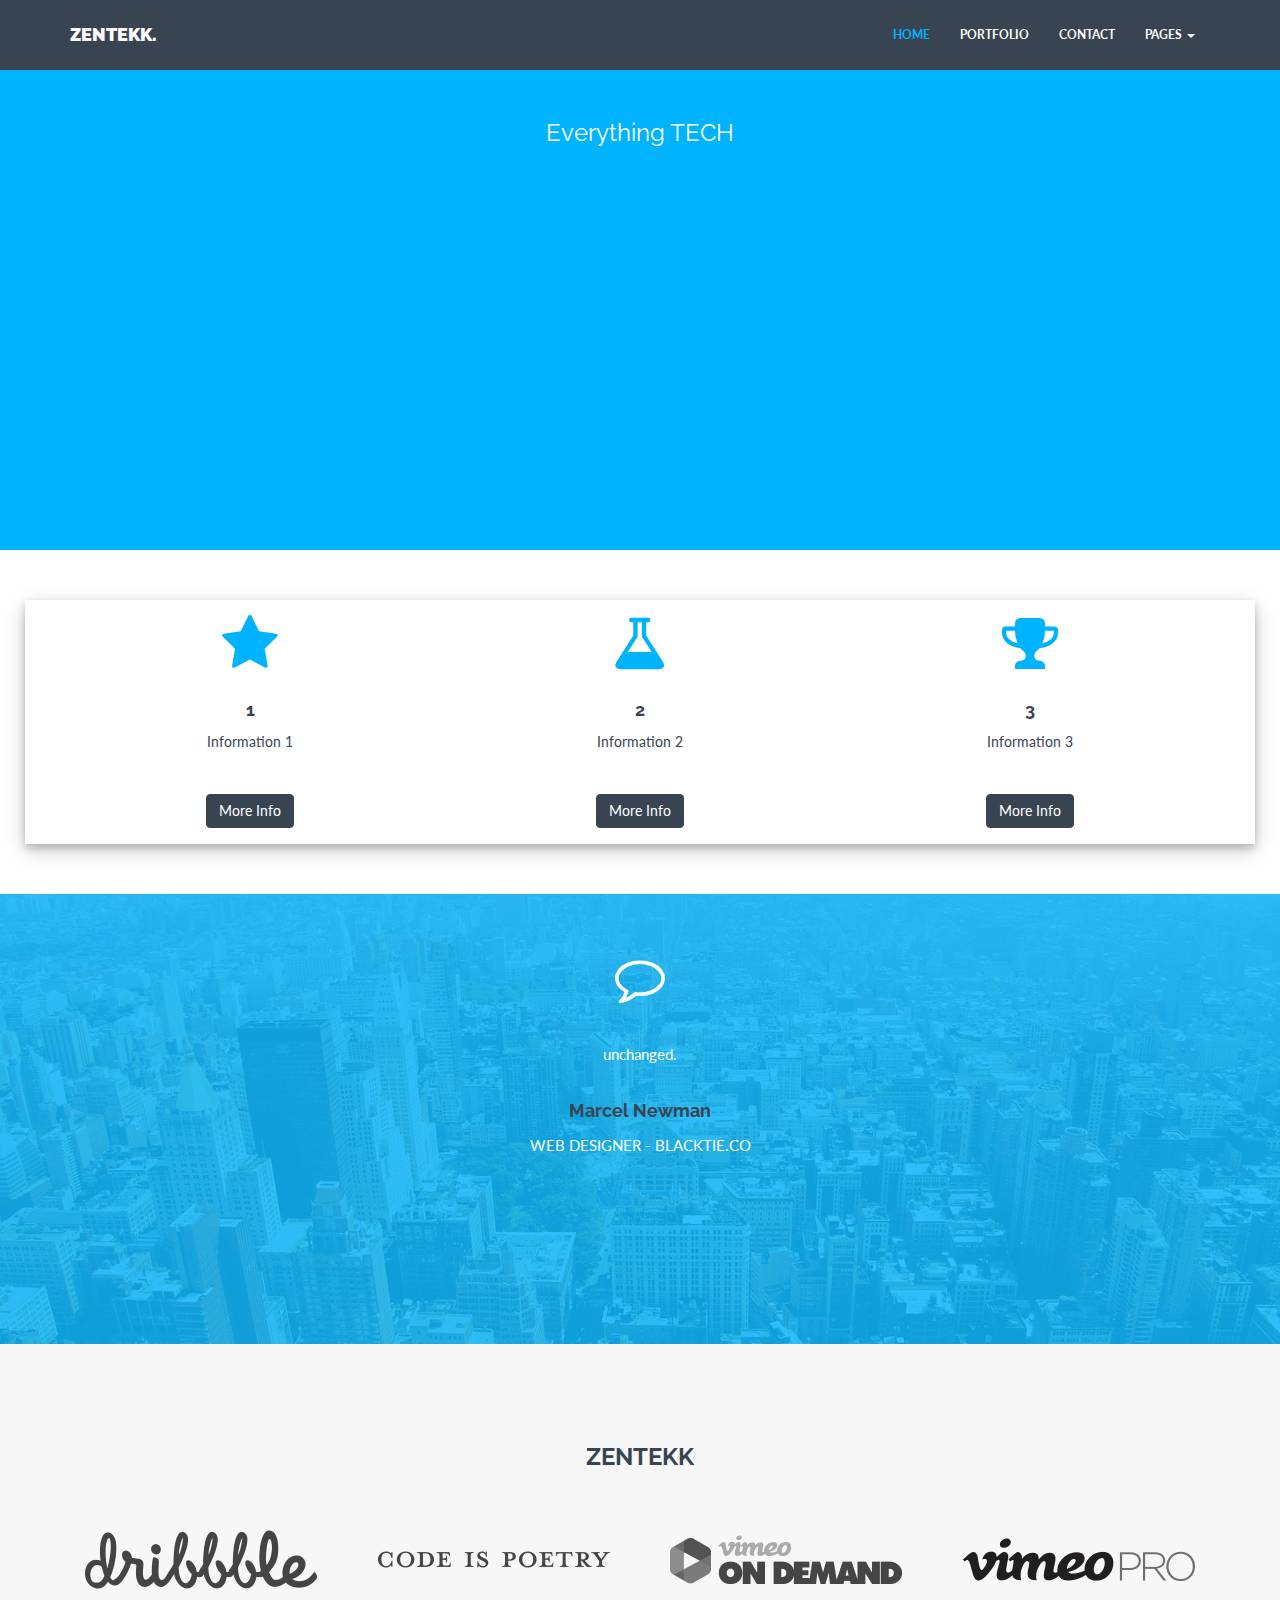
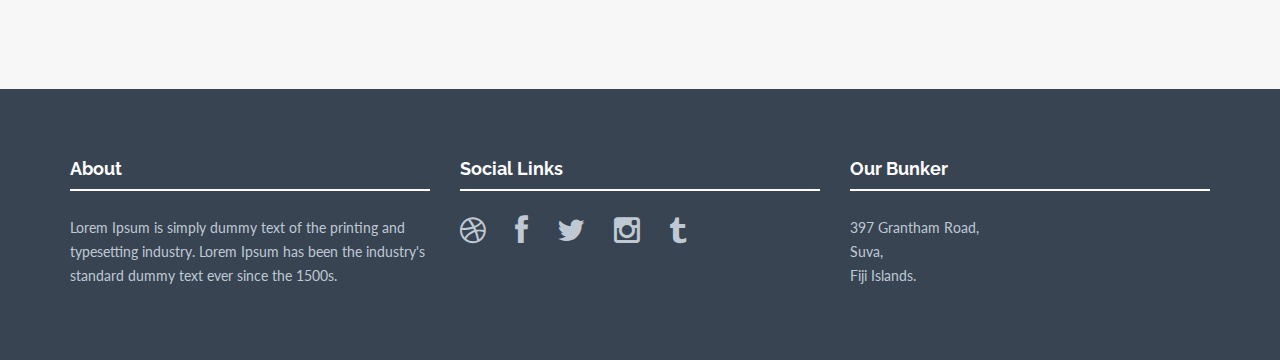
==== commit f5e791f2: "Add files via upload" ====
--- a/index.html
+++ b/index.html
@@ -73,7 +73,7 @@
 					<h3>Everything TECH</h3>				
 				</div>
 				<div class="col-lg-8 col-lg-offset-2 himg">
-					<img src="assets/img/browser.png" class="img-responsive">
+					<img src="" class="img-responsive">
 				</div>
 			</div><!-- /row -->
 	    </div> <!-- /container -->
@@ -132,7 +132,7 @@
 	 <div id="cwrap">
 		 <div class="container">
 		 	<div class="row centered">
-			 	<h3>OUR CLIENTS</h3>
+			 	<h3>ZENTEKK</h3>
 			 	<div class="col-lg-3 col-md-3 col-sm-3">
 			 		<img src="assets/img/clients/client01.png" class="img-responsive">
 			 	</div>
--- a/assets/css/style.css
+++ b/assets/css/style.css
@@ -28,6 +28,8 @@
 	color: #384452;
 	font-family: 'Lato', sans-serif;
 	font-weight: 400;
+	margin: 1;
+	padding: 5;
 	}
 
 h1, h2, h3, h4, h5, h6 {
@@ -228,8 +230,11 @@
 
 /* Services Wrap */
 #service {
-	margin-top: 100px;
-	margin-bottom: 80px;
+	margin-top: 50px;
+	margin-bottom: 50px;
+	margin-left: 25px;
+	margin-right: 25px;
+	box-shadow: 0 4px 8px 0 rgba(0, 0, 0, 0.2), 0 6px 20px 0 rgba(0, 0, 0, 0.19);
 }
 
 #service i {
@@ -457,4 +462,5 @@
 .share i {
 	padding-right: 15px;
 	font-size: 18px;
-}+}
+
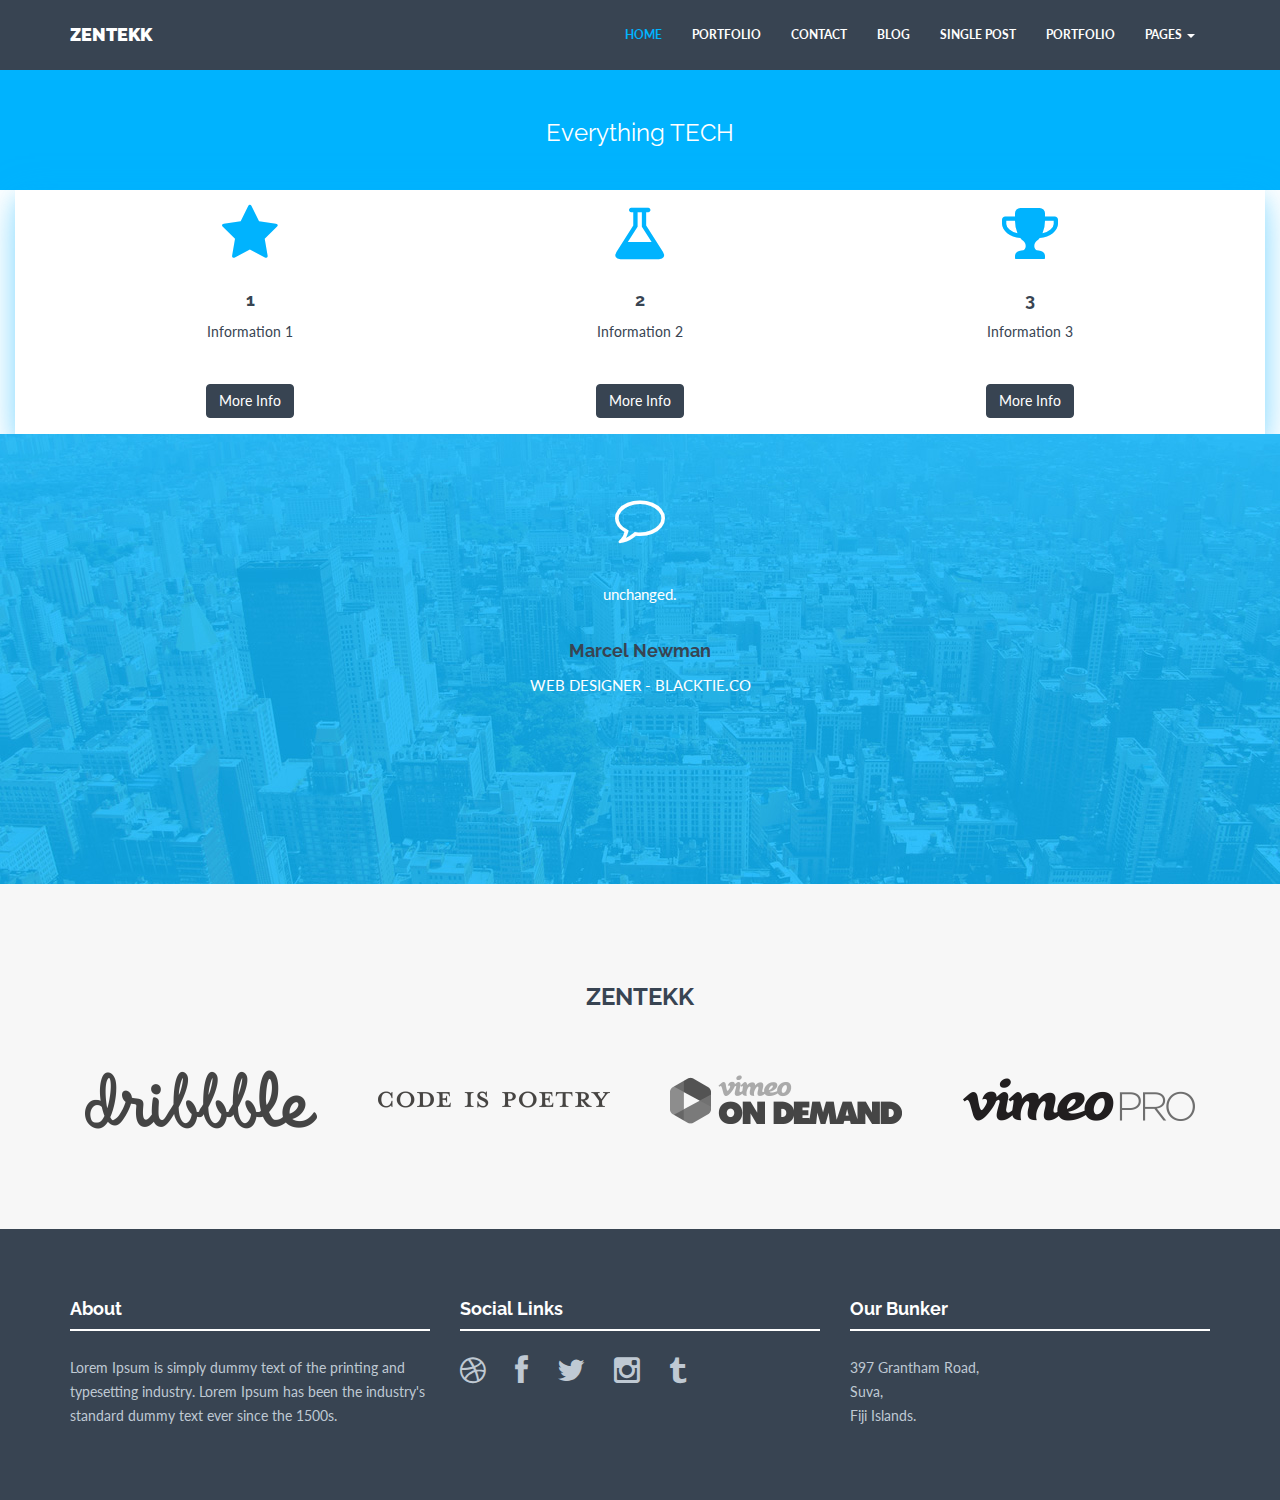
==== commit bf4dbfad: "Add files via upload" ====
--- a/index.html
+++ b/index.html
@@ -42,19 +42,19 @@
             <span class="icon-bar"></span>
             <span class="icon-bar"></span>
           </button>
-          <a class="navbar-brand" href="index.html">ZENTEKK.</a>
+          <a class="navbar-brand" href="index.html">ZENTEKK</a>
         </div>
         <div class="navbar-collapse collapse navbar-right">
           <ul class="nav navbar-nav">
             <li class="active"><a href="index.html">HOME</a></li>
             <li><a href="portfolio.html">PORTFOLIO</a></li>
             <li><a href="contact.html">CONTACT</a></li>
+			<li><a href="blog.html">BLOG</a></li>
+			<li><a href="single-post.html">SINGLE POST</a></li>
+			<li><a href="portfolio.html">PORTFOLIO</a></li>
             <li class="dropdown">
               <a href="#" class="dropdown-toggle" data-toggle="dropdown">PAGES <b class="caret"></b></a>
               <ul class="dropdown-menu">
-                <li><a href="blog.html">BLOG</a></li>
-                <li><a href="single-post.html">SINGLE POST</a></li>
-                <li><a href="portfolio.html">PORTFOLIO</a></li>
                 <li><a href="single-project.html">SINGLE PROJECT</a></li>
               </ul>
             </li>
--- a/assets/css/style.css
+++ b/assets/css/style.css
@@ -1,466 +1,466 @@
-/*	################################################################
-
-	Author: Carlos Alvarez
-	URL: http://alvarez.is
-
-	Project Name: SOLID - Bootstrap 3 Theme
-	Version: 1.0
-	URL: http://alvarez.is
-	
-################################################################# */ 
-@import url(http://fonts.googleapis.com/css?family=Raleway:400,700,900);
-@import url(http://fonts.googleapis.com/css?family=Lato:400,900);
-@import url("prettyPhoto.css") screen;
-@import url("hoverex-all.css") screen;
-
-/*	################################################################
-	1. GENERAL STRUCTURES
-################################################################# */
-	* { 
-		margin: 0;
-		padding: 0px;
-	} 
-
-body { 
-	background: #ffffff; 
-	margin: 0; 
-	height: 100%; 
-	color: #384452;
-	font-family: 'Lato', sans-serif;
-	font-weight: 400;
-	margin: 1;
-	padding: 5;
-	}
-
-h1, h2, h3, h4, h5, h6 {
-	font-family: 'Raleway', sans-serif;
-	font-weight: 700;
-}
-
-p { 
-	padding: 0; 
-	margin-bottom: 12px; 
-	font-family: 'Lato', sans-serif;
-	font-weight: 400;
-	font-size: 14px; 
-	line-height: 24px;
-	color: #384452; 
-	margin-top: 10px; 
-}
-
-img {
-	height: auto;
-	max-width: 100%;
-}
-
-a { 
-	padding: 0;
-	margin: 0;
-	text-decoration: none; 
-	-webkit-transition: background-color .4s linear, color .4s linear;
-	-moz-transition: background-color .4s linear, color .4s linear;
-	-o-transition: background-color .4s linear, color .4s linear;
-	-ms-transition: background-color .4s linear, color .4s linear;
-	transition: background-color .4s linear, color .4s linear;
-}
-a:hover,
-a:focus {
-  text-decoration: none;
-  color:#01b2fe;
-}
-
-::-moz-selection  {
-	color: #fff;
-	text-shadow:none;
-	background:#2B2E31;
-}
-::selection {
-	color: #fff;
-	text-shadow:none;
-	background:#2B2E31;
-}
-
-.centered {
-	text-align: center
-}
-
-/*	################################################################
-	BOOTSTRAP MODIFICATIONS & TWEAKS
-################################################################# */
-.navbar {
-	min-height: 70px;
-	padding-top: 10px;
-	margin-bottom: 0px;
-}
-
-.navbar-brand {
-	font-family: 'Raleway', sans-serif;
-	font-weight: 900;
-}
-
-.navbar-header .navbar-brand {
-	color: white;
-}
-
-.navbar-default .navbar-nav > li > a {
-	color: white;
-	font-weight: 700;
-	font-size: 12px;
-}
-
-.navbar-default .navbar-nav > li > a:hover {
-	color: #00b3fe;
-}
-
-.navbar-default .navbar-nav > .active > a, .navbar-default .navbar-nav > .active > a:hover, .navbar-default .navbar-nav > .active > a:focus {
-	color: #00b3fe;
-	background-color: transparent;
-}
-
-.navbar-default {
-	background-color: #384452;
-	border-color: transparent;
-}
-
-.dropdown-menu {
-	background: #384452;
-}
-
-.dropdown-menu > li > a {
-	color: white;
-	font-weight: 700;
-	font-size: 12px;
-}
-
-.btn-theme {
-  color: #fff;
-  background-color: #384452;
-  border-color: #384452;
-  margin: 4px;
-}
-.btn-theme:hover,
-.btn-theme:focus,
-.btn-theme:active,
-.btn-theme.active,
-.open .dropdown-toggle.btn-theme {
-  color: #fff;
-  background-color: #00b3fe;
-  border-color: #00b3fe;
-}
-
-.dmbutton:hover,
-.dmbutton:active,
-.dmbutton:focus{
-	color: #ffffff;
-	background-color: #222222;
-	border-color: #ffffff;
-}
-.dmbutton {
-	background:rgba(0, 0, 0, 0);
-	border: 1px solid #ffffff;
-	color: #ffffff;
-	-webkit-border-radius: 2px;
-	border-radius: 2px;
-	padding-top: 1.025rem;
-	padding-right: 2.25rem;
-	letter-spacing:0.85px;
-	padding-bottom: 1.0875rem;
-	padding-left: 2.25rem;
-	font-size: 1.55rem;
-	cursor: pointer;
-	font-weight: normal;
-	line-height: normal;
-	margin: 0 0 1.25rem;
-	text-decoration: none;
-	text-align: center;
-	display: inline-block;
-	-webkit-transition: background-color 300ms ease-out;
-	-moz-transition: background-color 300ms ease-out;
-	transition: background-color 300ms ease-out;
-	-webkit-appearance: none;
-	font-weight: normal !important;
-}
-
-.mtb {
-	margin-top: 80px;
-	margin-bottom: 80px;
-}
-
-.mb {
-	margin-bottom: 60px;
-}
-
-.mt {
-	margin-top: 60px;
-}
-
-.hline {
-	border-bottom: 2px solid #384452;
-}
-
-.hline-w {
-	border-bottom: 2px solid #ffffff;
-	margin-bottom: 25px;
-}
-/*	################################################################
-	SITE WRAPS
-################################################################# */
-
-#headerwrap {
-	background-color: #00b3fe;
-	min-height: 550px;
-	padding-top: 100px;
-	padding-bottom: 0px;
-	text-align: center;
-}
-
-#headerwrap h3, h5 {
-	color: white;
-	font-weight: 400;
-}
-
-#headerwrap h1 {
-	color: white;
-	margin-bottom: 25px;
-}
-
-#headerwrap .img-responsive {
-	margin: 0 auto;
-}
-
-/* Services Wrap */
-#service {
-	margin-top: 50px;
-	margin-bottom: 50px;
-	margin-left: 25px;
-	margin-right: 25px;
-	box-shadow: 0 4px 8px 0 rgba(0, 0, 0, 0.2), 0 6px 20px 0 rgba(0, 0, 0, 0.19);
-}
-
-#service i {
-	color: #00b3fe;
-	font-size: 60px;
-	padding: 15px;
-}
-
-/* Portfolio Wrap */
-#portfoliowrap {
-	padding-top: 60px;
-	margin-bottom: 60px;
-	display: block;
-	text-align: center
-}
-
-#portfoliowrap h3 {
-	margin-bottom: 25px;
-}
-
-.portfolio {
-	padding:0 !important;
-	margin:0 !important;
-	display:block;
-}
-
-
-.portfolio-item .title:before {border-radius:0; display:none}
-.portfolio-item p {margin:0px 0 30px;}
-.portfolio-item h3 {margin:-10px 0 10px; font-size:16px; text-transform:uppercase;}
-
-
-.tpl6 h3
-{
-	color:#fff;
-	margin:0;
-	padding:40px 5px 0;
-	font-size:16px;
-	text-transform:uppercase;
-}
-.tpl6 .dmbutton
-{
-	display:inline-block;
-	margin:30px 5px 20px 5px;
-	font-size:13px;
-}
-
-.tpl6 .bg
-{
-	height:100%;
-	width:100%;
-	background-color:#00b3fe;
-	background-color:rgba(0,179,254,.9);
-	text-align:center;
-}
-
-/* Testimonials Wrap */
-#twrap {
-	background: url(../img/t-back.jpg) no-repeat center top;
-	margin-top: 0px;
-	padding-top:60px;
-	text-align:center;
-	background-attachment: relative;
-	background-position: center center;
-	min-height: 450px;
-	width: 100%;
-	
-    -webkit-background-size: 100%;
-    -moz-background-size: 100%;
-    -o-background-size: 100%;
-    background-size: 100%;
-
-    -webkit-background-size: cover;
-    -moz-background-size: cover;
-    -o-background-size: cover;
-    background-size: cover;
-}
-
-#twrap i {
-	font-size: 50px;
-	color: white;
-	margin-bottom: 25px;
-}
-
-#twrap p {
-	color: white;
-	font-size: 15px;
-	line-height: 30px;
-}
-
-/* clients logo */
-#cwrap {
-	background: #f7f7f7;
-	margin-top: 0px;
-	padding-top: 80px;
-	padding-bottom: 100px;
-}
-
-#cwrap h3 {
-	margin-bottom: 60px;
-}
-
-/* Footer */
-#footerwrap {
-	padding-top: 60px;
-	padding-bottom: 60px;
-	background: #384452;
-}
-
-#footerwrap p {
-	color: #bfc9d3;
-}
-
-#footerwrap h4 {
-	color: white;
-}
-
-#footerwrap i {
-	font-size: 30px;
-	color: #bfc9d3;
-	padding-right: 25px;
-}
-
-#footerwrap i:hover {
-	color: #00b3fe
-}
-
-/*	################################################################
-	PAGE CONFIGURATIONS
-################################################################# */
-/* General Tweaks */
-
-#blue {
-	background: #00b3fe;
-	margin-top: 60px;
-	margin-bottom: 60px;
-	padding-top: 25px;
-	padding-bottom: 25px;
-}
-
-#blue h3 {
-	color: white;
-	margin-left: 15px;
-}
-
-.ctitle {
-	color: #00b3fe;
-	font-weight: 700;
-	margin-bottom: 15px;
-}
-
-csmall {
-	font-size: 12px;
-	color: #b3b3b3;
-}
-csmall2 {
-	font-size: 12px;
-	color: #f39c12
-}
-
-.spacing {
-	margin-top: 40px;
-	margin-bottom: 40px;
-}
-
-.badge-theme {
-	background: #00b3fe;
-}
-
-/* Contact Page */
-#contactwrap {
-	background: url(../img/contact.jpg) no-repeat center top;
-	margin-top: -60px;
-	padding-top:0px;
-	text-align:center;
-	background-attachment: relative;
-	background-position: center center;
-	min-height: 400px;
-	width: 100%;
-	
-    -webkit-background-size: 100%;
-    -moz-background-size: 100%;
-    -o-background-size: 100%;
-    background-size: 100%;
-
-    -webkit-background-size: cover;
-    -moz-background-size: cover;
-    -o-background-size: cover;
-    background-size: cover;
-}
-
-/* Blog Page */
-.popular-posts { 
-	margin: 0px;
-	padding-left: 0px;
-	}
-	
-.popular-posts li {
-	list-style: none; 
-	margin-bottom: 20px; 
-	min-height: 70px;
-}
-.popular-posts li a, 
-.popular-posts li a:hover {
-	color:#2f2f2f; 
-	text-decoration: none;
-	}
-	
-.popular-posts li img {
-	float: left; 
-	margin-right: 20px;
-	}
-	
-.popular-posts li em {
-	font-family: 'Lato', sans-serif;
-	font-size: 12px;
-	color: #b3b3b3
-	}
-
-.popular-posts p {
-	line-height: normal;
-	margin-bottom: auto;
-}	
-
-.share i {
-	padding-right: 15px;
-	font-size: 18px;
-}
-
+/*	################################################################
+
+	Author: Carlos Alvarez
+	URL: http://alvarez.is
+
+	Project Name: SOLID - Bootstrap 3 Theme
+	Version: 1.0
+	URL: http://alvarez.is
+	
+################################################################# */ 
+@import url(http://fonts.googleapis.com/css?family=Raleway:400,700,900);
+@import url(http://fonts.googleapis.com/css?family=Lato:400,900);
+@import url("prettyPhoto.css") screen;
+@import url("hoverex-all.css") screen;
+
+/*	################################################################
+	1. GENERAL STRUCTURES
+################################################################# */
+	* { 
+		margin: 0;
+		padding: 0px;
+	} 
+
+body { 
+	background: #ffffff; 
+	margin: 0; 
+	height: 100%; 
+	color: #384452;
+	font-family: 'Lato', sans-serif;
+	font-weight: 400;
+	margin: 1;
+	padding: 5;
+	}
+
+h1, h2, h3, h4, h5, h6 {
+	font-family: 'Raleway', sans-serif;
+	font-weight: 700;
+}
+
+p { 
+	padding: 0; 
+	margin-bottom: 12px; 
+	font-family: 'Lato', sans-serif;
+	font-weight: 400;
+	font-size: 14px; 
+	line-height: 24px;
+	color: #384452; 
+	margin-top: 10px; 
+}
+
+img {
+	height: auto;
+	max-width: 100%;
+}
+
+a { 
+	padding: 0;
+	margin: 0;
+	text-decoration: none; 
+	-webkit-transition: background-color .4s linear, color .4s linear;
+	-moz-transition: background-color .4s linear, color .4s linear;
+	-o-transition: background-color .4s linear, color .4s linear;
+	-ms-transition: background-color .4s linear, color .4s linear;
+	transition: background-color .4s linear, color .4s linear;
+}
+a:hover,
+a:focus {
+  text-decoration: none;
+  color:#01b2fe;
+}
+
+::-moz-selection  {
+	color: #fff;
+	text-shadow:none;
+	background:#2B2E31;
+}
+::selection {
+	color: #fff;
+	text-shadow:none;
+	background:#2B2E31;
+}
+
+.centered {
+	text-align: center
+}
+
+/*	################################################################
+	BOOTSTRAP MODIFICATIONS & TWEAKS
+################################################################# */
+.navbar {
+	min-height: 70px;
+	padding-top: 10px;
+	margin-bottom: 0px;
+}
+
+.navbar-brand {
+	font-family: 'Raleway', sans-serif;
+	font-weight: 900;
+}
+
+.navbar-header .navbar-brand {
+	color: white;
+}
+
+.navbar-default .navbar-nav > li > a {
+	color: white;
+	font-weight: 700;
+	font-size: 12px;
+}
+
+.navbar-default .navbar-nav > li > a:hover {
+	color: #00b3fe;
+}
+
+.navbar-default .navbar-nav > .active > a, .navbar-default .navbar-nav > .active > a:hover, .navbar-default .navbar-nav > .active > a:focus {
+	color: #00b3fe;
+	background-color: transparent;
+}
+
+.navbar-default {
+	background-color: #384452;
+	border-color: transparent;
+}
+
+.dropdown-menu {
+	background: #384452;
+}
+
+.dropdown-menu > li > a {
+	color: white;
+	font-weight: 700;
+	font-size: 12px;
+}
+
+.btn-theme {
+  color: #fff;
+  background-color: #384452;
+  border-color: #384452;
+  margin: 4px;
+}
+.btn-theme:hover,
+.btn-theme:focus,
+.btn-theme:active,
+.btn-theme.active,
+.open .dropdown-toggle.btn-theme {
+  color: #fff;
+  background-color: #00b3fe;
+  border-color: #00b3fe;
+}
+
+.dmbutton:hover,
+.dmbutton:active,
+.dmbutton:focus{
+	color: #ffffff;
+	background-color: #222222;
+	border-color: #ffffff;
+}
+.dmbutton {
+	background:rgba(0, 0, 0, 0);
+	border: 1px solid #ffffff;
+	color: #ffffff;
+	-webkit-border-radius: 2px;
+	border-radius: 2px;
+	padding-top: 1.025rem;
+	padding-right: 2.25rem;
+	letter-spacing:0.85px;
+	padding-bottom: 1.0875rem;
+	padding-left: 2.25rem;
+	font-size: 1.55rem;
+	cursor: pointer;
+	font-weight: normal;
+	line-height: normal;
+	margin: 0 0 1.25rem;
+	text-decoration: none;
+	text-align: center;
+	display: inline-block;
+	-webkit-transition: background-color 300ms ease-out;
+	-moz-transition: background-color 300ms ease-out;
+	transition: background-color 300ms ease-out;
+	-webkit-appearance: none;
+	font-weight: normal !important;
+}
+
+.mtb {
+	margin-top: 80px;
+	margin-bottom: 80px;
+}
+
+.mb {
+	margin-bottom: 60px;
+}
+
+.mt {
+	margin-top: 60px;
+}
+
+.hline {
+	border-bottom: 2px solid #384452;
+}
+
+.hline-w {
+	border-bottom: 2px solid #ffffff;
+	margin-bottom: 25px;
+}
+/*	################################################################
+	SITE WRAPS
+################################################################# */
+
+#headerwrap {
+	background-color: #00b3fe;
+	min-height: 190px;
+	padding-top: 100px;
+	padding-bottom: 0px;
+	text-align: center;
+}
+
+#headerwrap h3, h5 {
+	color: white;
+	font-weight: 400;
+}
+
+#headerwrap h1 {
+	color: white;
+	margin-bottom: 25px;
+}
+
+#headerwrap .img-responsive {
+	margin: 0 auto;
+}
+
+/* Services Wrap */
+#service {
+	margin-top: 0px;
+	margin-bottom: 0px;
+	margin-left: 15px;
+	margin-right: 15px;
+	box-shadow: 0 8px 16px 0 rgba(0, 179, 254, 0.2), 0 12px 40px 0 rgba(0, 179, 254, 0.39);
+}
+
+#service i {
+	color: #00b3fe;
+	font-size: 60px;
+	padding: 15px;
+}
+
+/* Portfolio Wrap */
+#portfoliowrap {
+	padding-top: 60px;
+	margin-bottom: 60px;
+	display: block;
+	text-align: center
+}
+
+#portfoliowrap h3 {
+	margin-bottom: 25px;
+}
+
+.portfolio {
+	padding:0 !important;
+	margin:0 !important;
+	display:block;
+}
+
+
+.portfolio-item .title:before {border-radius:0; display:none}
+.portfolio-item p {margin:0px 0 30px;}
+.portfolio-item h3 {margin:-10px 0 10px; font-size:16px; text-transform:uppercase;}
+
+
+.tpl6 h3
+{
+	color:#fff;
+	margin:0;
+	padding:40px 5px 0;
+	font-size:16px;
+	text-transform:uppercase;
+}
+.tpl6 .dmbutton
+{
+	display:inline-block;
+	margin:30px 5px 20px 5px;
+	font-size:13px;
+}
+
+.tpl6 .bg
+{
+	height:100%;
+	width:100%;
+	background-color:#00b3fe;
+	background-color:rgba(0,179,254,.9);
+	text-align:center;
+}
+
+/* Testimonials Wrap */
+#twrap {
+	background: url(../img/t-back.jpg) no-repeat center top;
+	margin-top: 0px;
+	padding-top:60px;
+	text-align:center;
+	background-attachment: relative;
+	background-position: center center;
+	min-height: 450px;
+	width: 100%;
+	
+    -webkit-background-size: 100%;
+    -moz-background-size: 100%;
+    -o-background-size: 100%;
+    background-size: 100%;
+
+    -webkit-background-size: cover;
+    -moz-background-size: cover;
+    -o-background-size: cover;
+    background-size: cover;
+}
+
+#twrap i {
+	font-size: 50px;
+	color: white;
+	margin-bottom: 25px;
+}
+
+#twrap p {
+	color: white;
+	font-size: 15px;
+	line-height: 30px;
+}
+
+/* clients logo */
+#cwrap {
+	background: #f7f7f7;
+	margin-top: 0px;
+	padding-top: 80px;
+	padding-bottom: 100px;
+}
+
+#cwrap h3 {
+	margin-bottom: 60px;
+}
+
+/* Footer */
+#footerwrap {
+	padding-top: 60px;
+	padding-bottom: 60px;
+	background: #384452;
+}
+
+#footerwrap p {
+	color: #bfc9d3;
+}
+
+#footerwrap h4 {
+	color: white;
+}
+
+#footerwrap i {
+	font-size: 30px;
+	color: #bfc9d3;
+	padding-right: 25px;
+}
+
+#footerwrap i:hover {
+	color: #00b3fe
+}
+
+/*	################################################################
+	PAGE CONFIGURATIONS
+################################################################# */
+/* General Tweaks */
+
+#blue {
+	background: #00b3fe;
+	margin-top: 60px;
+	margin-bottom: 60px;
+	padding-top: 25px;
+	padding-bottom: 25px;
+}
+
+#blue h3 {
+	color: white;
+	margin-left: 15px;
+}
+
+.ctitle {
+	color: #00b3fe;
+	font-weight: 700;
+	margin-bottom: 15px;
+}
+
+csmall {
+	font-size: 12px;
+	color: #b3b3b3;
+}
+csmall2 {
+	font-size: 12px;
+	color: #f39c12
+}
+
+.spacing {
+	margin-top: 40px;
+	margin-bottom: 40px;
+}
+
+.badge-theme {
+	background: #00b3fe;
+}
+
+/* Contact Page */
+#contactwrap {
+	background: url(../img/contact.jpg) no-repeat center top;
+	margin-top: -60px;
+	padding-top:0px;
+	text-align:center;
+	background-attachment: relative;
+	background-position: center center;
+	min-height: 400px;
+	width: 100%;
+	
+    -webkit-background-size: 100%;
+    -moz-background-size: 100%;
+    -o-background-size: 100%;
+    background-size: 100%;
+
+    -webkit-background-size: cover;
+    -moz-background-size: cover;
+    -o-background-size: cover;
+    background-size: cover;
+}
+
+/* Blog Page */
+.popular-posts { 
+	margin: 0px;
+	padding-left: 0px;
+	}
+	
+.popular-posts li {
+	list-style: none; 
+	margin-bottom: 20px; 
+	min-height: 70px;
+}
+.popular-posts li a, 
+.popular-posts li a:hover {
+	color:#2f2f2f; 
+	text-decoration: none;
+	}
+	
+.popular-posts li img {
+	float: left; 
+	margin-right: 20px;
+	}
+	
+.popular-posts li em {
+	font-family: 'Lato', sans-serif;
+	font-size: 12px;
+	color: #b3b3b3
+	}
+
+.popular-posts p {
+	line-height: normal;
+	margin-bottom: auto;
+}	
+
+.share i {
+	padding-right: 15px;
+	font-size: 18px;
+}
+
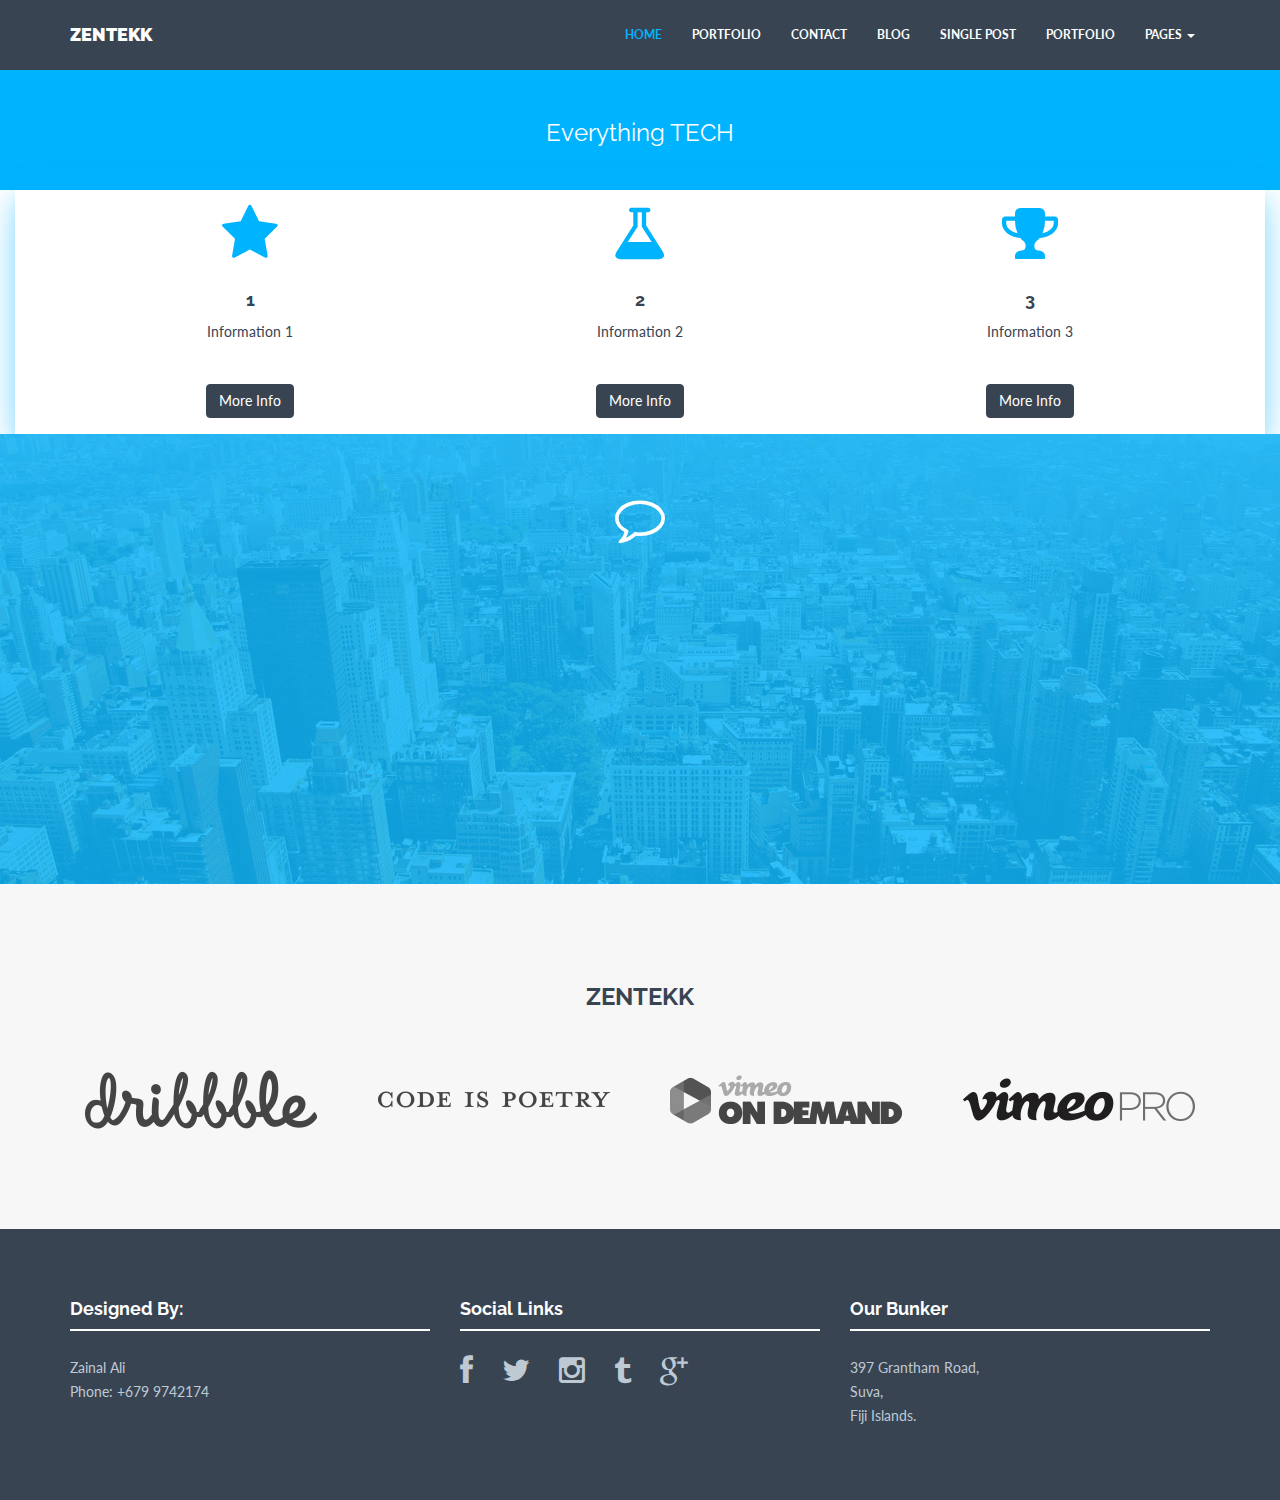
==== commit 16095d86: "Add files via upload" ====
--- a/index.html
+++ b/index.html
@@ -117,10 +117,7 @@
 	 	<div class="container centered">
 	 		<div class="row">
 	 			<div class="col-lg-8 col-lg-offset-2">
-	 			<i class="fa fa-comment-o"></i>
-	 			<p>unchanged.</p>
-	 			<h4><br/>Marcel Newman</h4>
-	 			<p>WEB DESIGNER - BLACKTIE.CO</p>
+					<i class="fa fa-comment-o"></i>
 	 			</div>
 	 		</div><! --/row -->
 	 	</div><! --/container -->
@@ -155,20 +152,20 @@
 	 <div id="footerwrap">
 	 	<div class="container">
 		 	<div class="row">
-		 		<div class="col-lg-4">
-		 			<h4>About</h4>
+				<div class="col-lg-4">
+		 			<h4>Designed By:</h4>
 		 			<div class="hline-w"></div>
-		 			<p>Lorem Ipsum is simply dummy text of the printing and typesetting industry. Lorem Ipsum has been the industry's standard dummy text ever since the 1500s.</p>
+		 			<p>Zainal Ali </br> Phone: +679 9742174</p>
 		 		</div>
 		 		<div class="col-lg-4">
 		 			<h4>Social Links</h4>
 		 			<div class="hline-w"></div>
 		 			<p>
-		 				<a href="#"><i class="fa fa-dribbble"></i></a>
-		 				<a href="#"><i class="fa fa-facebook"></i></a>
-		 				<a href="#"><i class="fa fa-twitter"></i></a>
-		 				<a href="#"><i class="fa fa-instagram"></i></a>
-		 				<a href="#"><i class="fa fa-tumblr"></i></a>
+		 				<a target="_blank" href="https://www.facebook.com/zainal.thegame"><i class="fa fa-facebook"></i></a>
+		 				<a target="_blank" href="https://twitter.com/tweetZainal"><i class="fa fa-twitter"></i></a>
+		 				<a target="_blank" href="https://www.instagram.com/zainal.thegame/"><i class="fa fa-instagram"></i></a>
+		 				<a target="_blank" href="https://www.tumblr.com/zainalposts"><i class="fa fa-tumblr"></i></a>
+						<a target="_blank" href="https://plus.google.com/+ZainalAli1"><i class="fa fa-google-plus"></i></a>
 		 			</p>
 		 		</div>
 		 		<div class="col-lg-4">
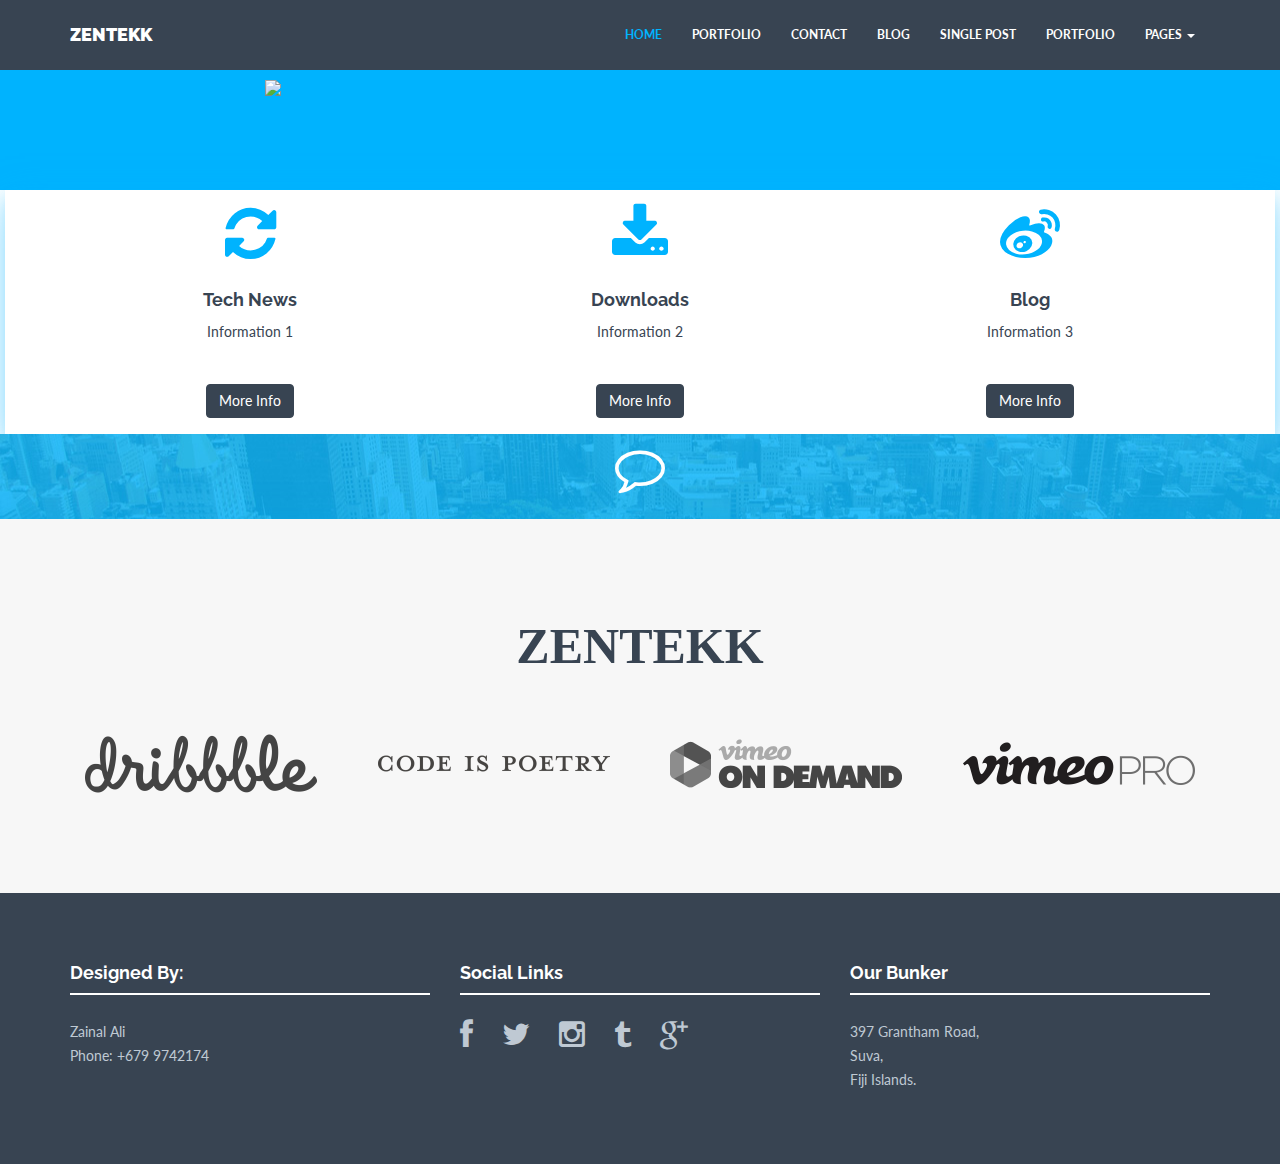
==== commit 5830be27: "up" ====
--- a/index.html
+++ b/index.html
@@ -69,11 +69,8 @@
 	<div id="headerwrap">
 	    <div class="container">
 			<div class="row">
-				<div class="col-lg-8 col-lg-offset-2">
-					<h3>Everything TECH</h3>				
-				</div>
 				<div class="col-lg-8 col-lg-offset-2 himg">
-					<img src="" class="img-responsive">
+					<img src="assets/img/Art.jpg" class="img-responsive">
 				</div>
 			</div><!-- /row -->
 	    </div> <!-- /container -->
@@ -87,20 +84,20 @@
 	 	<div class="container">
  			<div class="row centered">
  				<div class="col-md-4">
- 					<i class="fa fa-star"></i>
- 					<h4>1</h4>
+ 					<i class="fa fa-refresh"></i>
+ 					<h4>Tech News</h4>
  					<p>Information 1</p>
  					<p><br/><a href="#" class="btn btn-theme">More Info</a></p>
  				</div>
  				<div class="col-md-4">
- 					<i class="fa fa-flask"></i>
- 					<h4>2</h4>
+ 					<i class="fa fa-download"></i>
+ 					<h4>Downloads</h4>
  					<p>Information 2</p>
  					<p><br/><a href="#" class="btn btn-theme">More Info</a></p>
  				</div>
  				<div class="col-md-4">
- 					<i class="fa fa-trophy"></i>
- 					<h4>3</h4>
+ 					<i class="fa fa-weibo"></i>
+ 					<h4>Blog</h4>
  					<p>Information 3</p>
  					<p><br/><a href="#" class="btn btn-theme">More Info</a></p>
  				</div>		 				
--- a/assets/css/style.css
+++ b/assets/css/style.css
@@ -32,9 +32,15 @@
 	padding: 5;
 	}
 
-h1, h2, h3, h4, h5, h6 {
+h1, h2, h4, h5, h6 {
 	font-family: 'Raleway', sans-serif;
 	font-weight: 700;
+}
+
+h3 {
+	font-family: Freestyle Script;
+	font-weight: 900;
+	font-size: 50px;
 }
 
 p { 
@@ -209,7 +215,7 @@
 #headerwrap {
 	background-color: #00b3fe;
 	min-height: 190px;
-	padding-top: 100px;
+	padding-top: 80px;
 	padding-bottom: 0px;
 	text-align: center;
 }
@@ -232,8 +238,8 @@
 #service {
 	margin-top: 0px;
 	margin-bottom: 0px;
-	margin-left: 15px;
-	margin-right: 15px;
+	margin-left: 5px;
+	margin-right: 5px;
 	box-shadow: 0 8px 16px 0 rgba(0, 179, 254, 0.2), 0 12px 40px 0 rgba(0, 179, 254, 0.39);
 }
 
@@ -295,11 +301,11 @@
 #twrap {
 	background: url(../img/t-back.jpg) no-repeat center top;
 	margin-top: 0px;
-	padding-top:60px;
+	padding-top: 10px;
 	text-align:center;
 	background-attachment: relative;
 	background-position: center center;
-	min-height: 450px;
+	min-height: 50px;
 	width: 100%;
 	
     -webkit-background-size: 100%;
@@ -331,6 +337,9 @@
 	margin-top: 0px;
 	padding-top: 80px;
 	padding-bottom: 100px;
+	margin-left: 0px;
+	margin-right: 0px;
+	box-shadow: 0 8px 16px 0 rgba(0, 179, 254, 0.2), 0 12px 40px 0 rgba(0, 179, 254, 0.39);
 }
 
 #cwrap h3 {
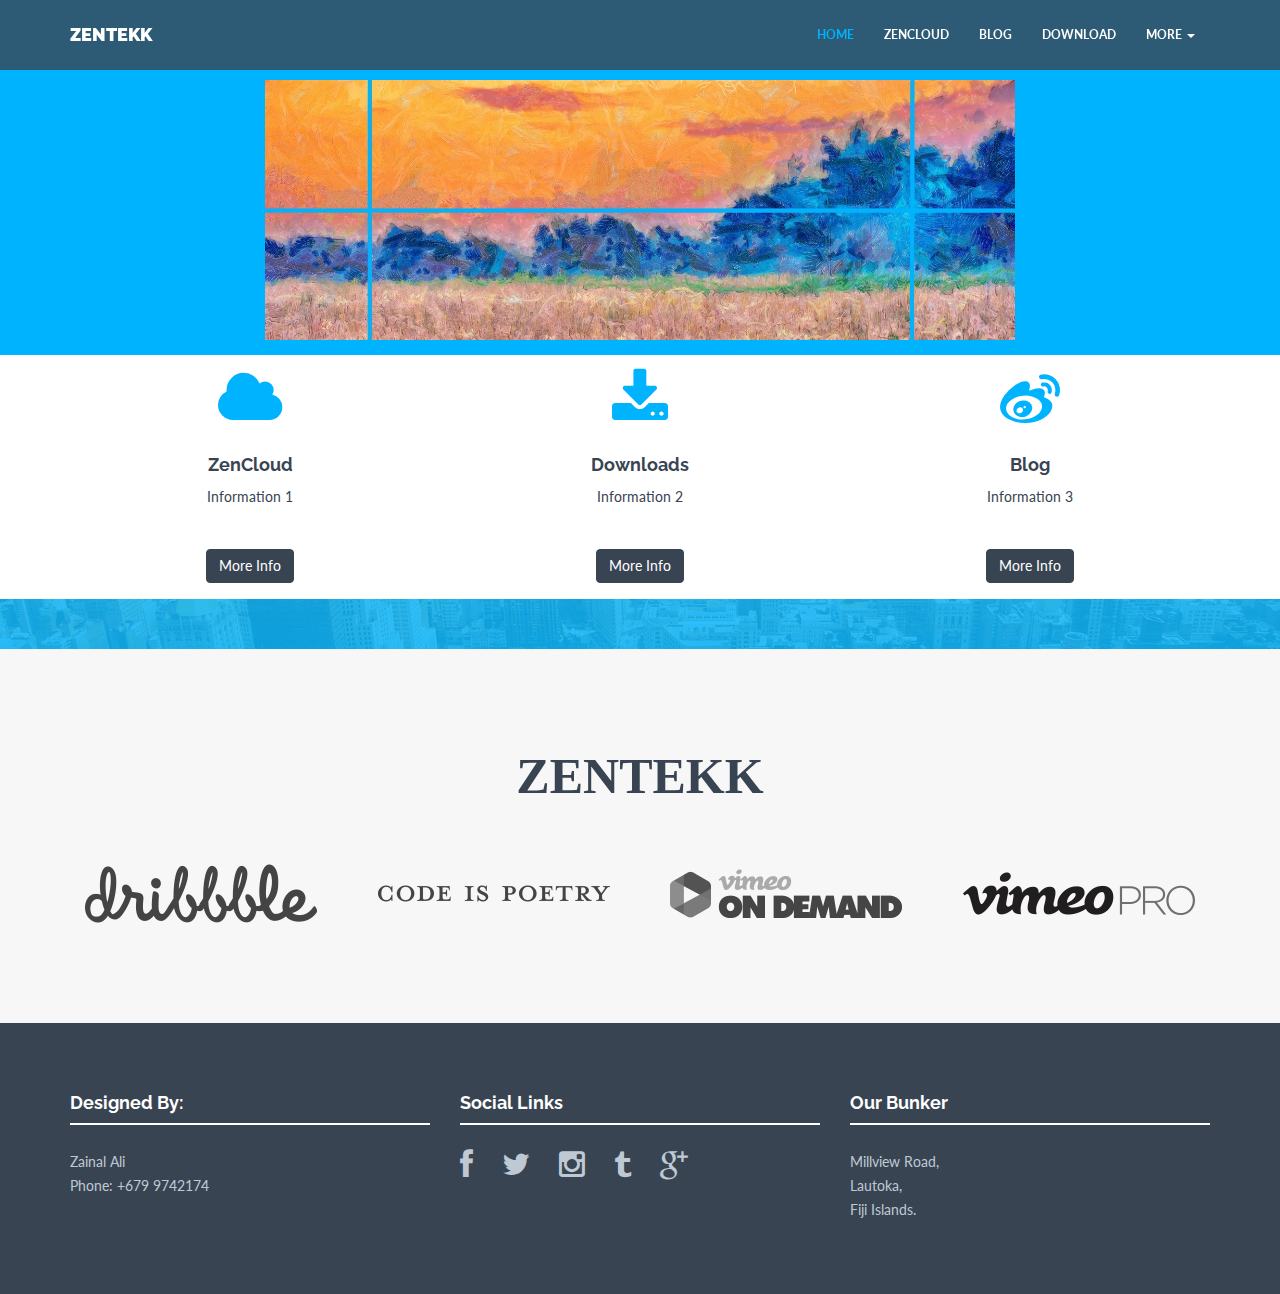
==== commit eb459cc5: "up" ====
--- a/index.html
+++ b/index.html
@@ -47,15 +47,17 @@
         <div class="navbar-collapse collapse navbar-right">
           <ul class="nav navbar-nav">
             <li class="active"><a href="index.html">HOME</a></li>
-            <li><a href="portfolio.html">PORTFOLIO</a></li>
-            <li><a href="contact.html">CONTACT</a></li>
+            <li><a href="">ZENCLOUD</a></li>
 			<li><a href="blog.html">BLOG</a></li>
-			<li><a href="single-post.html">SINGLE POST</a></li>
-			<li><a href="portfolio.html">PORTFOLIO</a></li>
+			<li><a href="contact.html">DOWNLOAD</a></li>
             <li class="dropdown">
-              <a href="#" class="dropdown-toggle" data-toggle="dropdown">PAGES <b class="caret"></b></a>
+              <a href="#" class="dropdown-toggle" data-toggle="dropdown">MORE <b class="caret"></b></a>
               <ul class="dropdown-menu">
                 <li><a href="single-project.html">SINGLE PROJECT</a></li>
+				<li><a href="single-post.html">SINGLE POST</a></li>
+				<li><a href="portfolio.html">PORTFOLIO</a></li>
+				<li><a href="contact.html">CONTACT</a></li>
+				<li><a href="about.html">ABOUT</a></li>
               </ul>
             </li>
           </ul>
@@ -84,8 +86,8 @@
 	 	<div class="container">
  			<div class="row centered">
  				<div class="col-md-4">
- 					<i class="fa fa-refresh"></i>
- 					<h4>Tech News</h4>
+ 					<i class="fa fa-cloud"></i>
+ 					<h4>ZenCloud</h4>
  					<p>Information 1</p>
  					<p><br/><a href="#" class="btn btn-theme">More Info</a></p>
  				</div>
@@ -113,9 +115,7 @@
 	 <div id="twrap">
 	 	<div class="container centered">
 	 		<div class="row">
-	 			<div class="col-lg-8 col-lg-offset-2">
-					<i class="fa fa-comment-o"></i>
-	 			</div>
+	 			
 	 		</div><! --/row -->
 	 	</div><! --/container -->
 	 </div><! --/twrap -->
@@ -169,8 +169,8 @@
 		 			<h4>Our Bunker</h4>
 		 			<div class="hline-w"></div>
 		 			<p>
-		 				397 Grantham Road,<br/>
-		 				Suva,<br/>
+		 				Millview Road,<br/>
+		 				Lautoka,<br/>
 		 				Fiji Islands.<br/>
 		 			</p>
 		 		</div>
--- a/assets/css/style.css
+++ b/assets/css/style.css
@@ -124,12 +124,12 @@
 }
 
 .navbar-default {
-	background-color: #384452;
+	background-color: rgba(56, 68, 82, 0.80);
 	border-color: transparent;
 }
 
 .dropdown-menu {
-	background: #384452;
+	background: rgba(56, 68, 82, 0.80);
 }
 
 .dropdown-menu > li > a {
@@ -216,7 +216,7 @@
 	background-color: #00b3fe;
 	min-height: 190px;
 	padding-top: 80px;
-	padding-bottom: 0px;
+	padding-bottom: 15px;
 	text-align: center;
 }
 
@@ -240,7 +240,6 @@
 	margin-bottom: 0px;
 	margin-left: 5px;
 	margin-right: 5px;
-	box-shadow: 0 8px 16px 0 rgba(0, 179, 254, 0.2), 0 12px 40px 0 rgba(0, 179, 254, 0.39);
 }
 
 #service i {
